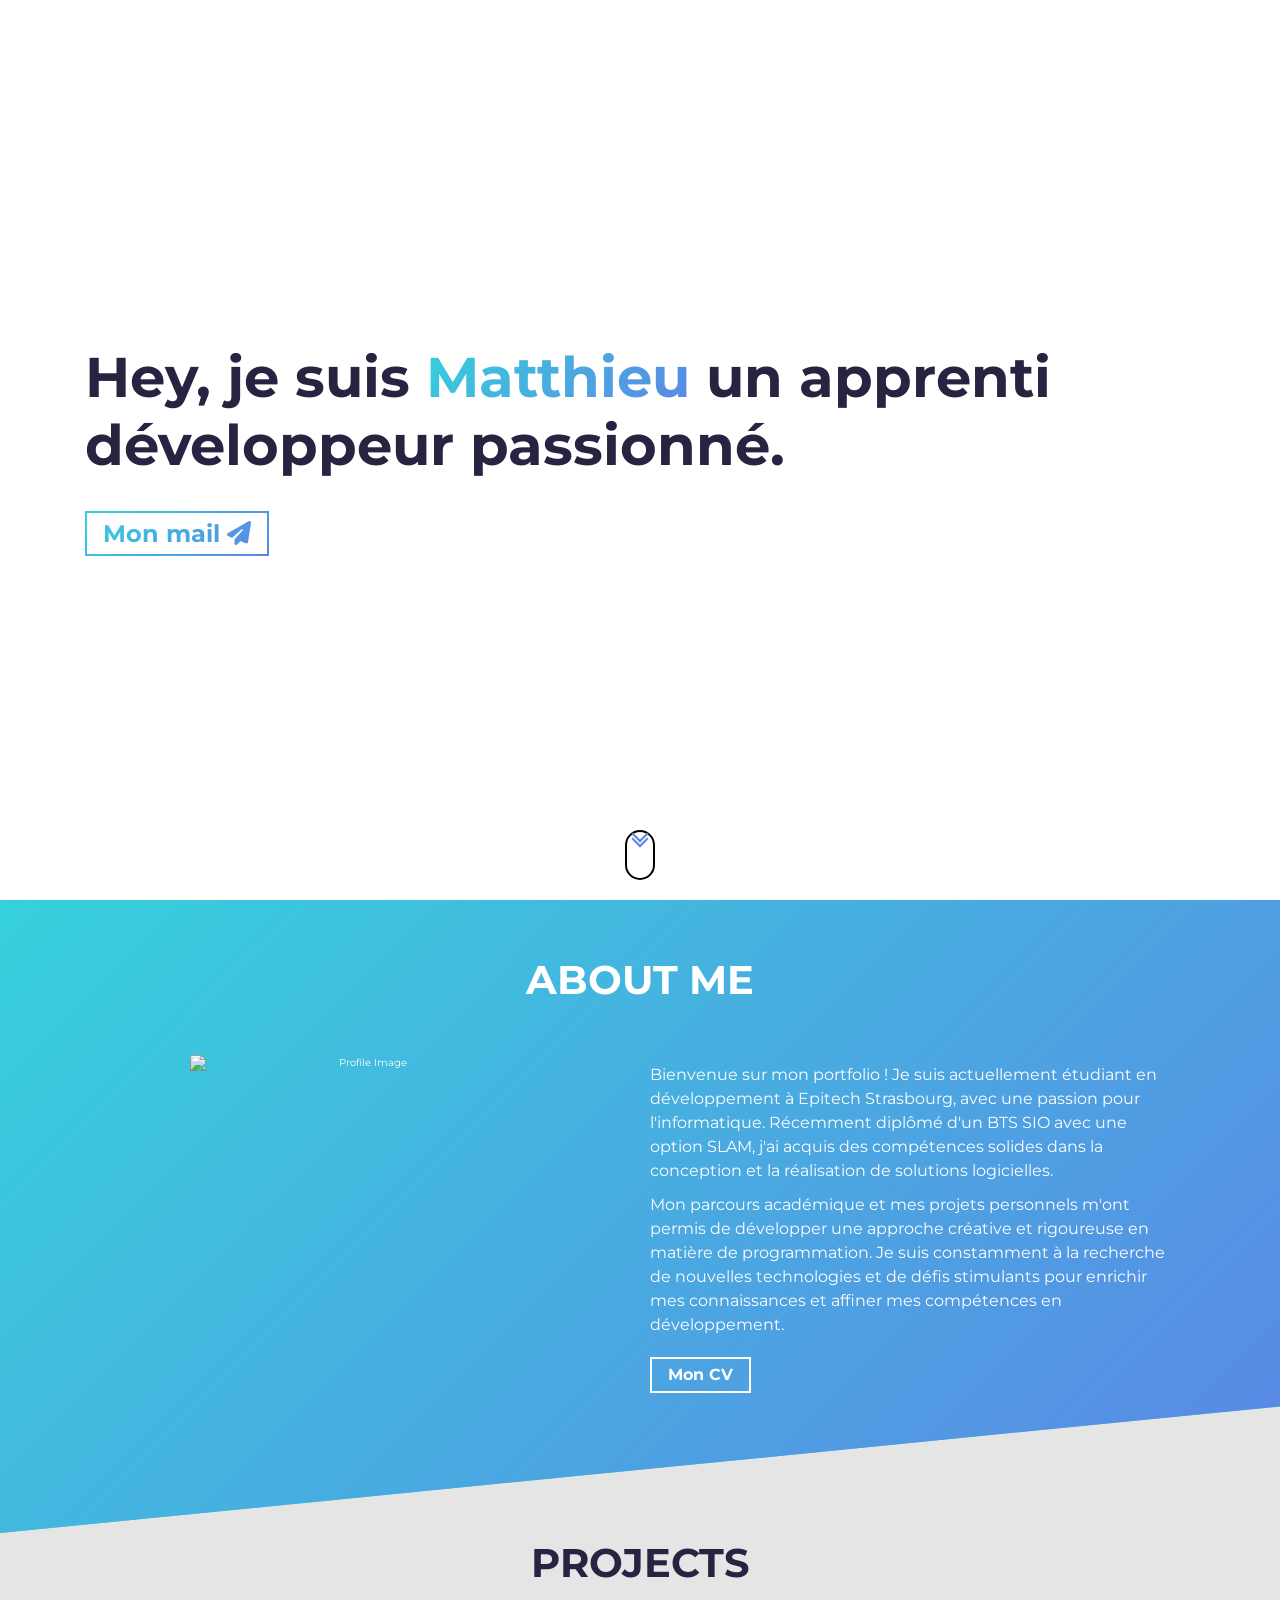
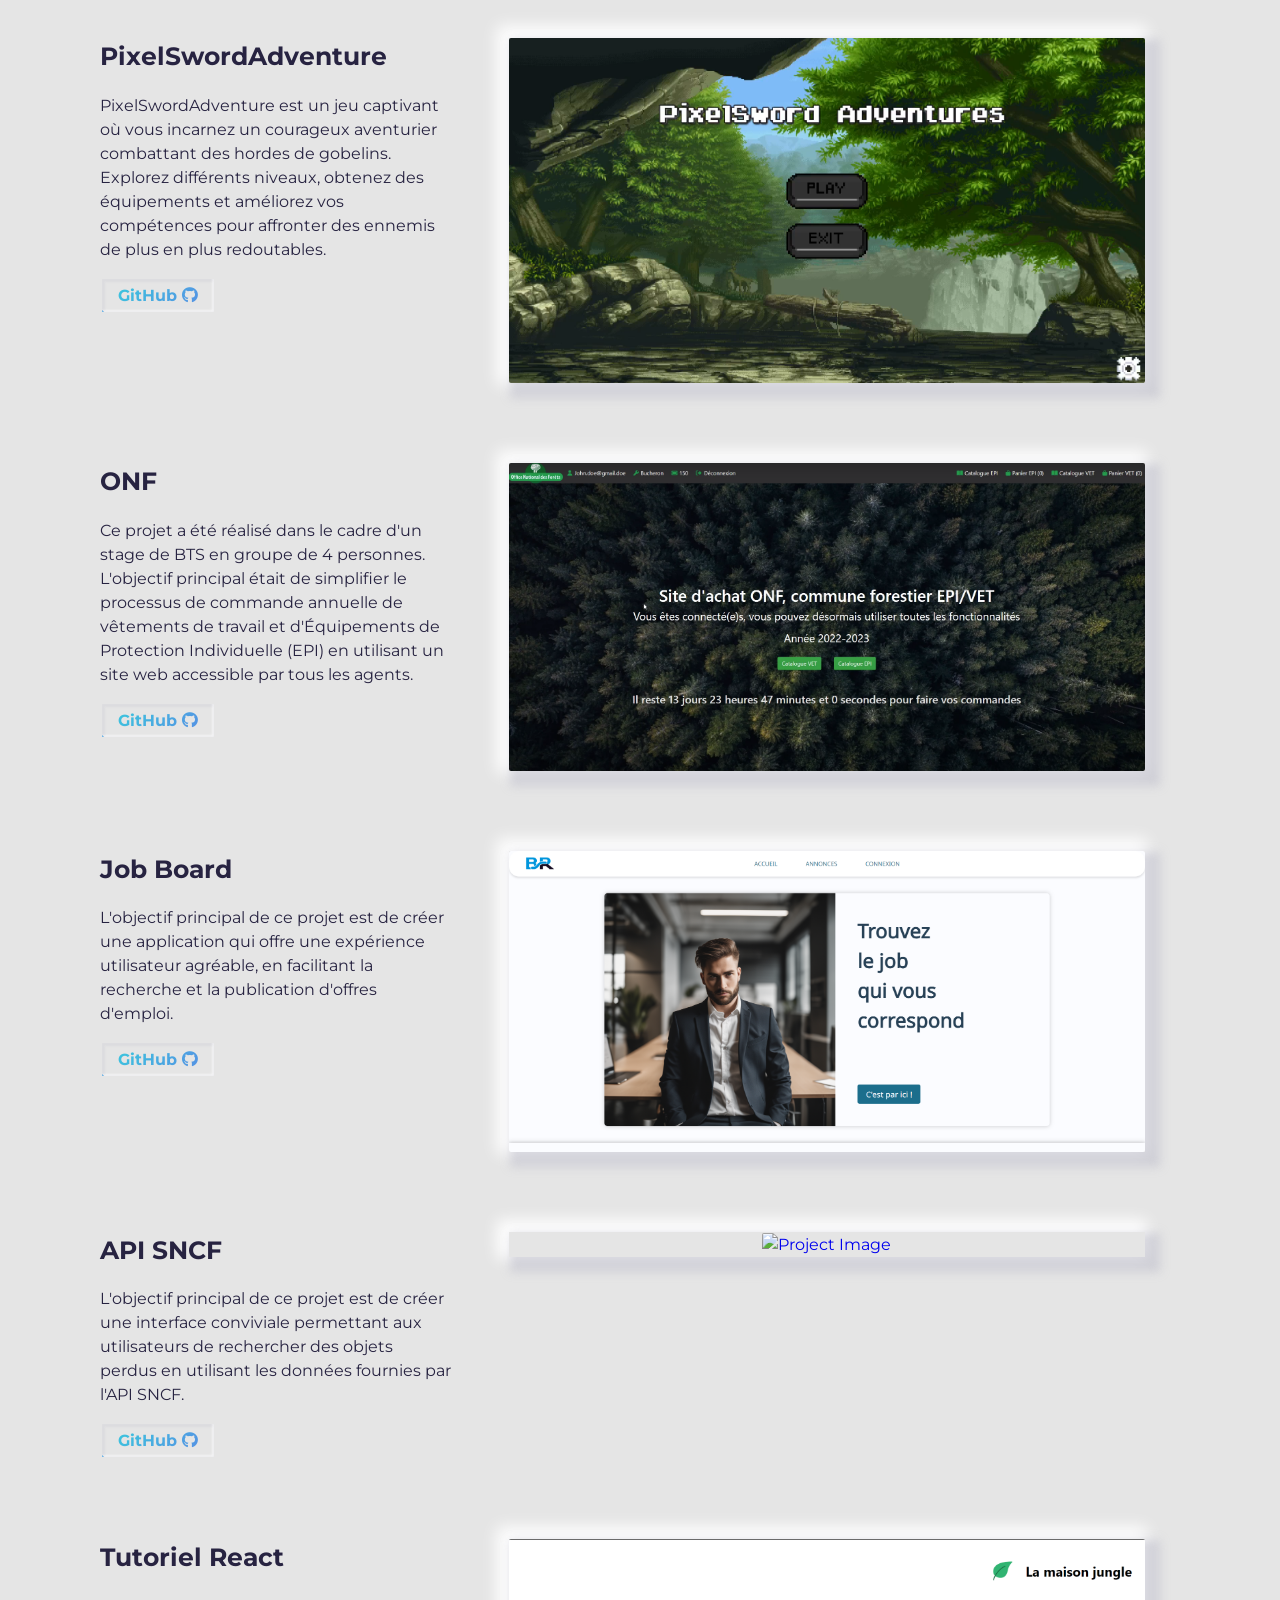
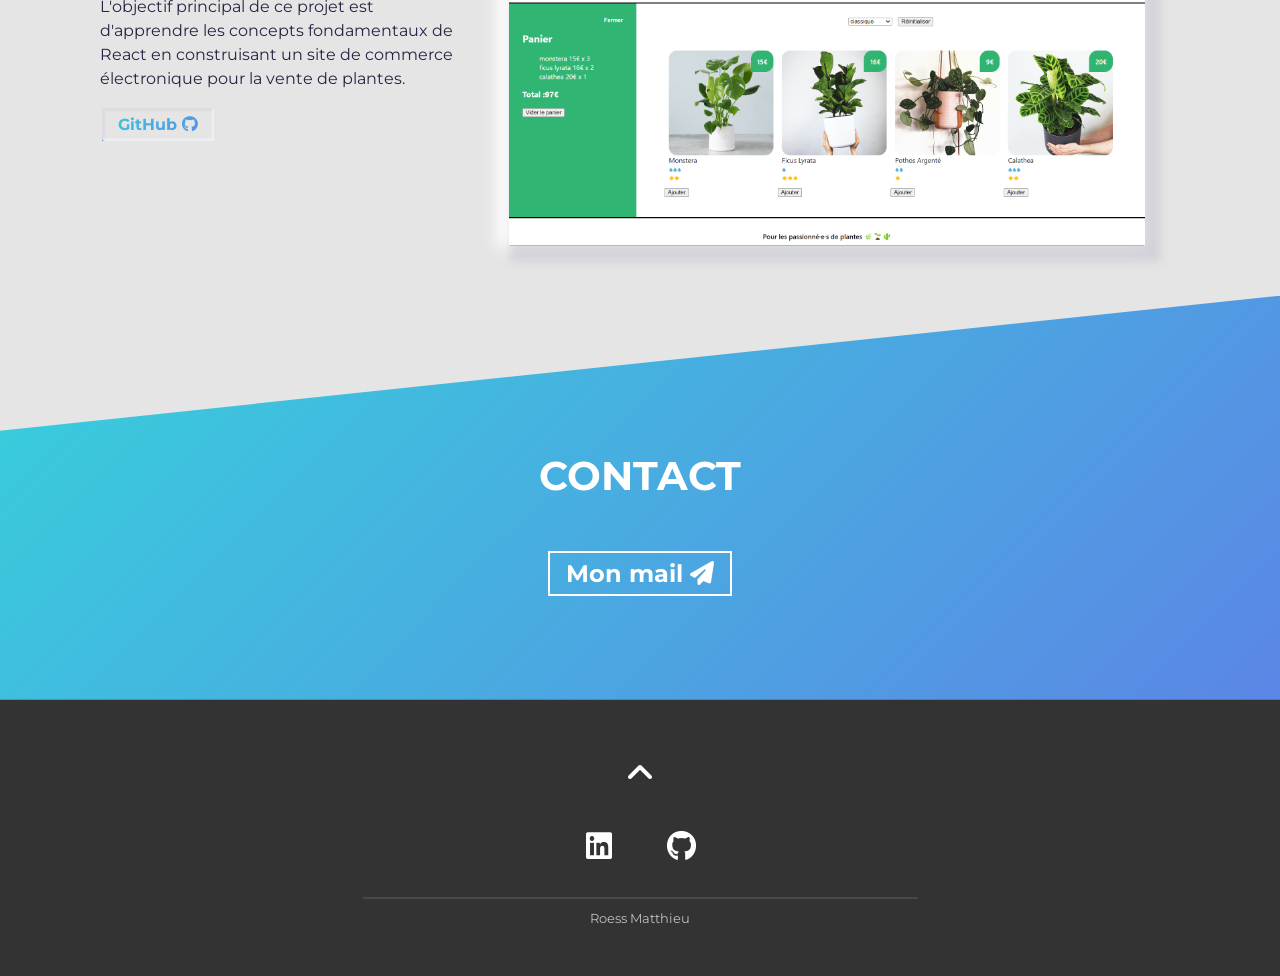
==== index.html @ 2f8b3439 "fix seo settings" ====
<!-- HELLO
-
DevFolio is a minimal, clean, lightweight and fully responsive template for Devlopers!
Created by Anil Seervi.
-
GitHub repo: https://github.com/AnilSeervi/DevFolio
README: https://github.com/AnilSeervi/DevFolio/blob/master/README.md
-
Have fun creating your portfolio on this template!!! -->

<!DOCTYPE html>
<html lang="en">
  <head>
    <meta charset="UTF-8" />
    <meta http-equiv="X-UA-Compatible" content="IE=edge" />
    <meta name="viewport" content="width=device-width, initial-scale=1.0" />
    <link rel="preconnect" href="https://fonts.gstatic.com" />
    <link rel="preconnect" href="https://cdnjs.cloudflare.com" />

    <!-- Title: add your Portfolio websites's title here -->
    <title>Matthieu Roess</title>

    <!-- Add some coding keywords below, Ex: (javascript, yourusername, etc) -->
    <meta name="keywords" content="Matthieu, Roess, javascript,php,java" />

    <!-- Improve your SEO by adding a small descrption of you -->
    <meta name="description" content="Matthieu Roess | Developer" />

    <!-- Add a your png Logo to the assets folder and change the href attr accordingly  -->
    <link rel="icon" type="image/png" href="./assets/devfolio-logo.png" />

    <!-- Add your primary-theme color for the value of content -->
    <meta name="theme-color" content="#36d1dc" />

    <!-- Open Graph / Facebook -->
    <meta property="og:type" content="website" />
    <!-- Fill content with the URL of this portfolio you'll host -->
    <meta property="og:url" content="https://matthieuroess.github.io/Portfolio/" />
    <!-- Fill content with the title of your portfolio(Recommended to use what you put in <title> tag) -->
    <meta property="og:title" content="Matthieu Roess" />
    <!-- Give a short description that'll show up when you/someone shares your portfolio on different platform -->
    <meta property="og:description" content="Développeur Web" />
    <!-- Add a thumbnail image in assets folder and fill the content attr with URL to that thumbnail 
      so that a thumbnail image of your portfolio is shown while shared on other platform -->
    <meta
      property="og:image"
      content="https://devfolio.js.org/assets/devfolio.png"
    />

    <!-- Twitter -->
    <meta property="twitter:card" content="summary_large_image" />
    <!-- Again fill content attr with the URL of this portfolio you'll host -->
    <meta property="twitter:url" content="https://devfolio.js.org" />
    <!-- Recommended to use the same text used within <title> element -->
    <meta property="twitter:title" content="[Your name here] | Developer" />
    <!-- short description that shows up while your portfolio is shared -->
    <meta
      property="twitter:description"
      content="Made using DevFolio Template"
    />
    <!-- Fill content with the URL to the thumbnail image that you'll put in the assets folder -->
    <meta
      property="twitter:image"
      content="https://anilseervi.vercel.app/assets/devfolio.png"
    />

    <!-- link tags -->
    <link rel="preload" as="style" href="./css/main.css" />
    <link rel="stylesheet" href="./css/main.css" />

    <!-- FontAwesome Icons link -->
    <link
      rel="stylesheet"
      href="https://cdnjs.cloudflare.com/ajax/libs/font-awesome/6.3.0/css/all.min.css"
      integrity="sha512-SzlrxWUlpfuzQ+pcUCosxcglQRNAq/DZjVsC0lE40xsADsfeQoEypE+enwcOiGjk/bSuGGKHEyjSoQ1zVisanQ=="
      crossorigin="anonymous"
      referrerpolicy="no-referrer"
    />
    <script defer src="./javascript/scrollreveal.min.js"></script>
    <script
      defer
      type="text/javascript"
      src="./javascript/scrollveal.js"
    ></script>

    <!-- Remove Google Analytics once you have your portfolio website set-up -->
    <!-- Global site tag (gtag.js) - Google Analytics -->
    <script
      async
      src="https://www.googletagmanager.com/gtag/js?id=UA-122228201-4"
    ></script>
    <script>
      window.dataLayer = window.dataLayer || []
      function gtag() {
        dataLayer.push(arguments)
      }
      gtag("js", new Date())

      gtag("config", "UA-122228201-4")
    </script>
    <!-- End of Google Analytics -->
  </head>
  <body>
    <!-- Hero Section -->
    <div id="hero">
      <section class="container">
        <h1 class="hero-title">
          Hey, je suis <span class="text-color-main name">Matthieu</span> un apprenti
          <br />
           développeur passionné.
        </h1>
        <p class="hero-cta">
          <a class="cta-btn cta-btn--hero" href="mailto:matthieuroess1@gmail.com">Mon mail <i class="fa-solid fa-paper-plane"></i></a>
        </p>
      </section>
      <a href="#about" class="scroll-down-link" aria-label="scroll-down">
        <div class="scroll-down"></div
      ></a>
    </div>
    <!-- /END Hero Section -->

    <!-- About Section -->
    <section id="about">
      <div class="container">
        <h2 class="section-title">About Me</h2>
        <div class="row about-wrapper">
          <div class="about-wrapper__image">
            <img
              class="img-fluid"
              src="./assets/avatar.png"
              alt="Profile Image"
              width="450"
              height="350"
            />
          </div>
          <div class="about-wrapper__info">
            <p class="about-wrapper__info-text">
              Bienvenue sur mon portfolio ! Je suis actuellement étudiant en développement à Epitech Strasbourg, 
              avec une passion pour l'informatique. 
              Récemment diplômé d'un BTS SIO avec une option SLAM, 
              j'ai acquis des compétences solides dans la conception et la réalisation de solutions logicielles.
            </p>
            <p class="about-wrapper__info-text">
              Mon parcours académique et mes projets personnels m'ont permis de développer une approche créative et rigoureuse en matière de programmation. 
              Je suis constamment à la recherche de nouvelles technologies et de défis stimulants pour enrichir mes connaissances et affiner mes compétences en développement.
            </p>
            <span class="about-wrapper__cta">
              <a href="./assets/CvPP.pdf" class="cta-btn cta-btn--resume" target="_blank">Mon CV</a>
            </span>
          </div>
        </div>
      </div>
    </section>
    <!-- /END About Section -->

    <!--Projects Section-->
    <section id="projects">
      <div class="container">
        <div class="project-wrapper">
          <h2 class="section-title dark-blue-text">Projects</h2>

          <!-- Each .row is a project -->
          <article class="row">
            <div class="project-wrapper__text">
              <h3 class="project-wrapper__text-title">PixelSwordAdventure</h3>
              <p class="project-wrapper__text-info">
                PixelSwordAdventure est un jeu captivant où vous incarnez un courageux aventurier combattant des hordes de gobelins. Explorez différents niveaux, obtenez des équipements et améliorez vos compétences pour affronter des ennemis de plus en plus redoutables.
              </p>
              <div class="project-wrapper__text-btns">
                <a
                  href="https://github.com/MatthieuRoess/PixelSwordAdventure"
                  target="_blank"
                  rel="noopener noreferrer"
                  class="cta-btn cta-btn--hero cta-btn--projects"
                  >GitHub <i class="fa-brands fa-github"></i></a
                >
              </div>
            </div>

            <div class="project-wrapper__image">
              <a href="https://github.com/MatthieuRoess/PixelSwordAdventure" target="_blank" rel="noopener noreferrer">
                <div class="thumbnail rounded">
                  <img
                    src="./assets/pixelSwordAdventure.png"
                    class="img-fluid"
                    alt="Project Image"
                    width="1366"
                    height="767"
                  />
                </div>
              </a>
            </div>
          </article>
          <!-- /END Project -->

          <!-- Each .row is a project -->
          <article class="row">
            <div class="project-wrapper__text">
              <h3 class="project-wrapper__text-title">ONF</h3>
              <p class="project-wrapper__text-info">
                Ce projet a été réalisé dans le cadre d'un stage de BTS en groupe de 4 personnes. L'objectif principal était de simplifier le processus de commande annuelle de vêtements de travail et d'Équipements de Protection Individuelle (EPI) en utilisant un site web accessible par tous les agents.
              </p>
              <div class="project-wrapper__text-btns">
                <a
                  href="https://github.com/MatthieuRoess/ONF"
                  target="_blank"
                  rel="noopener noreferrer"
                  class="cta-btn cta-btn--hero cta-btn--projects"
                  >GitHub <i class="fa-brands fa-github"></i></a
                >
              </div>
            </div>

            <div class="project-wrapper__image">
              <a href="https://github.com/MatthieuRoess/ONF" target="_blank" rel="noopener noreferrer">
                <div class="thumbnail rounded">
                  <img
                    src="./assets/onf.png"
                    class="img-fluid"
                    alt="Project Image"
                    width="1366"
                    height="767"
                  />
                </div>
              </a>
            </div>
          </article>
          <!-- /END Project -->

          <!-- Each .row is a project -->
          <article class="row">
            <div class="project-wrapper__text">
              <h3 class="project-wrapper__text-title">Job Board</h3>
              <p class="project-wrapper__text-info">
                L'objectif principal de ce projet est de créer une application qui offre une expérience utilisateur agréable, en facilitant la recherche et la publication d'offres d'emploi.
              </p>
              <div class="project-wrapper__text-btns">
                <a
                  href="https://github.com/MatthieuRoess/JobBoard"
                  target="_blank"
                  rel="noopener noreferrer"
                  class="cta-btn cta-btn--hero cta-btn--projects"
                  >GitHub <i class="fa-brands fa-github"></i></a
                >
              </div>
            </div>

            <div class="project-wrapper__image">
              <a href="https://github.com/MatthieuRoess/JobBoard" target="_blank" rel="noopener noreferrer">
                <div class="thumbnail rounded">
                  <img
                    src="./assets/jobBoard.png"
                    class="img-fluid"
                    alt="Project Image"
                    width="1366"
                    height="767"
                  />
                </div>
              </a>
            </div>
          </article>

          <!-- Each .row is a project -->
          <article class="row">
            <div class="project-wrapper__text">
              <h3 class="project-wrapper__text-title">API SNCF</h3>
              <p class="project-wrapper__text-info">
                L'objectif principal de ce projet est de créer une interface conviviale permettant aux utilisateurs de rechercher des objets perdus en utilisant les données fournies par l'API SNCF.
              </p>
              <div class="project-wrapper__text-btns">
                <a
                  href="https://github.com/MatthieuRoess/SNCF"
                  target="_blank"
                  rel="noopener noreferrer"
                  class="cta-btn cta-btn--hero cta-btn--projects"
                  >GitHub <i class="fa-brands fa-github"></i></a
                >
              </div>
            </div>

            <div class="project-wrapper__image">
              <a href="https://github.com/MatthieuRoess/SNCF" target="_blank" rel="noopener noreferrer">
                <div class="thumbnail rounded">
                  <img
                    src="./assets/sncf.png"
                    class="img-fluid"
                    alt="Project Image"
                    width="1366"
                    height="767"
                  />
                </div>
              </a>
            </div>
          </article>
          <!-- Each .row is a project -->
          <article class="row">
            <div class="project-wrapper__text">
              <h3 class="project-wrapper__text-title">Tutoriel React</h3>
              <p class="project-wrapper__text-info">
                L'objectif principal de ce projet est d'apprendre les concepts fondamentaux de React en construisant un site de commerce électronique pour la vente de plantes.
              </p>
              <div class="project-wrapper__text-btns">
                <a
                  href="https://github.com/MatthieuRoess/TutorielReact"
                  target="_blank"
                  rel="noopener noreferrer"
                  class="cta-btn cta-btn--hero cta-btn--projects"
                  >GitHub <i class="fa-brands fa-github"></i></a
                >
              </div>
            </div>

            <div class="project-wrapper__image">
              <a href="https://github.com/MatthieuRoess/TutorielReact" target="_blank" rel="noopener noreferrer">
                <div class="thumbnail rounded">
                  <img
                    src="./assets/tutorielReact.png"
                    class="img-fluid"
                    alt="Project Image"
                    width="1366"
                    height="767"
                  />
                </div>
              </a>
            </div>
          </article>
          <!-- /END Project -->
        </div>
      </div>
    </section>
    <!-- End Projects Section -->

    <!-- Contact Section -->
    <section id="contact">
      <div class="container">
        <h2 class="section-title">Contact</h2>
        <div class="contact-wrapper">
          <a href="mailto:matthieuroess1@gmail.com" class="cta-btn cta-btn--resume">Mon mail <i class="fa-solid fa-paper-plane"></i></a>
        </div>
      </div>
    </section>
    <!-- END Contact Section -->

    <!-- Footer Section -->
    <footer class="footer">
      <div class="container">
        <a href="#hero" class="back-to-top" aria-label="go back to top">
          <i class="fa fa-angle-up fa-2x" aria-hidden="true"></i>
        </a>
        <div class="social-links">
          <a
            href="https://www.linkedin.com/in/matthieu-roess-1b6992272/"
            target="_blank"
            rel="noopener noreferrer"
            aria-label="linkedin"
          >
            <i class="fa-brands fa-linkedin"></i>
          </a>
          <a
            href="https://github.com/MatthieuRoess"
            target="_blank"
            rel="noopener noreferrer"
            aria-label="github"
          >
            <i class="fa-brands fa-github"></i>
          </a>
        </div>
        <hr />
        <p class="footer__text">
          <a
            href="https://github.com/MatthieuRoess"
            target="_blank"
            rel="noopener noreferrer"
            >Roess Matthieu</a
          >
        </p>
      </div>
    </footer>
    <!-- END Footer Section -->

    <script src="./javascript/vanilla-tilt.min.js"></script>
    <script type="text/javascript" src="./javascript/valtilt.js"></script>
  </body>
</html>
---- css/main.css ----
@import"https://fonts.googleapis.com/css2?family=Montserrat:wght@400;700&display=swap";*{margin:0;padding:0;box-sizing:border-box;font-family:"Montserrat",sans-serif}html{font-size:62.5%;scroll-behavior:smooth}body{text-align:center;line-height:1.5}h1{font-weight:700}p,a{font-size:1.6rem}a{text-decoration:none}a:hover{transition:all .3s ease-in-out}.section-title{margin-bottom:4.5rem;font-size:4rem;text-transform:uppercase}@media(max-width: 37.5em){.section-title{font-size:2.8rem}}.dark-blue-color{color:#272341}.text-color-main{margin-left:1rem;color:#5b86e5;-webkit-text-fill-color:#5b86e5}@supports((-webkit-background-clip: text) or (background-clip: text)) or (-webkit-background-clip: text){.text-color-main{background-image:linear-gradient(135deg, #36d1dc 0%, #5b86e5 100%);-webkit-background-clip:text;background-clip:text;-webkit-text-fill-color:rgba(0,0,0,0);color:rgba(0,0,0,0)}}@media(max-width: 37.5em){.text-color-main{margin:0;background-image:none;-webkit-text-fill-color:#5b86e5;box-shadow:none}}.cta-btn{display:inline-block;position:relative;padding:.8rem 1.6rem;font-weight:bold;line-height:1;z-index:1;overflow:hidden;border-radius:3px;transition:all cubic-bezier(0.19, 1, 0.22, 1) .6s}.cta-btn:hover{box-shadow:1.5px 1.5px 3px rgba(174,174,192,.4),-1px -1px 3px #fff}@media(max-width: 37.5em){.cta-btn:hover{box-shadow:none}}.cta-btn::after{content:"";display:block;position:absolute;background-image:linear-gradient(135deg, #36d1dc 0%, #5b86e5 100%);width:0px;height:100%;left:0;top:0;z-index:-1;transition:all cubic-bezier(0.19, 1, 0.22, 1) .6s}@media(max-width: 37.5em){.cta-btn::after{width:0;height:0;background-image:none}}.cta-btn--hero{color:#5b86e5;-webkit-text-fill-color:#5b86e5;border:2px solid rgba(0,0,0,0);-o-border-image:linear-gradient(135deg, #36d1dc 0%, #5b86e5 100%);border-image:linear-gradient(135deg, #36d1dc 0%, #5b86e5 100%);border-image-slice:1}@supports((-webkit-background-clip: text) or (background-clip: text)) or (-webkit-background-clip: text){.cta-btn--hero{background-image:linear-gradient(135deg, #36d1dc 0%, #5b86e5 100%);-webkit-background-clip:text;background-clip:text;-webkit-text-fill-color:rgba(0,0,0,0);color:rgba(0,0,0,0)}}@media screen and (-ms-high-contrast: active),screen and (-ms-high-contrast: none){.cta-btn--hero{color:#5b86e5}.cta-btn--hero:hover{color:#fff}}@media(max-width: 37.5em){.cta-btn--hero{background-image:none;border:2px solid #5b86e5;box-shadow:none;-webkit-text-fill-color:#5b86e5}}.cta-btn--hero::after{height:410%;width:150%;transform:translate(-98%, -25%) rotate(45deg)}.cta-btn--hero:hover{-webkit-text-fill-color:#fff;text-decoration:none}@media(max-width: 37.5em){.cta-btn--hero:hover{-webkit-text-fill-color:#5b86e5}}.cta-btn--hero:hover::after{transform:translate(-9%, -25%) rotate(45deg)}.cta-btn--resume{border-radius:0;color:#fff;border:2px solid #fff}.cta-btn--resume::after{background:#fff}.cta-btn--resume:hover{color:#5b86e5;text-decoration:none;box-shadow:none}@media(max-width: 37.5em){.cta-btn--resume:hover{color:#fff}}.cta-btn--resume:hover::after{width:100%}.cta-btn--projects{box-shadow:inset 1px 1px 2px 2px rgba(174,174,192,.15),inset -2px -2px 2px rgba(255,255,255,.7);border:2px solid rgba(0,0,0,0)}@media(max-width: 37.5em){.cta-btn--projects{border:none;box-shadow:1.5px 1.5px 3px rgba(174,174,192,.4),-1px -1px 3px #fff}}.cta-btn--projects::after{height:250%;width:130%}.cta-btn--projects::after{transform:translate(-100%, -30%) rotate(45deg)}.cta-btn--projects:hover{box-shadow:1.5px 1.5px 3px rgba(174,174,192,.4),-1px -1px 3px #fff}.cta-btn--projects:hover::after{transform:translate(-12%, -31%) rotate(45deg)}.footer{background-color:#333;padding:4.8rem 0}.footer__text{font-size:1.3rem;color:#b3b3b3}.footer__text a{font-size:1.3rem;color:#bfbfbf;transition:all .2s ease-in-out;display:inline-block}.footer__text a:hover,.footer__text a:active{color:#36d1dc}.footer hr{margin:1rem auto;border:0;width:50%;border-top:2px solid rgba(255,255,255,.1)}.social-links{display:flex;justify-content:center}.social-links a{font-size:3rem;display:flex;flex-direction:column;justify-content:center;color:#fff;width:5rem;height:5rem;margin:1.6rem 1.6rem;transition:all ease .2s}.social-links a i{transition:all ease-in-out .2s}.social-links a:hover{transform:scale(1.1) translateY(-2px)}.social-links a:hover .fa-twitter{color:#00acee}.social-links a:hover .fa-instagram{color:#c13584}.social-links a:hover .fa-linkedin{color:#4875b4}.social-links a:hover .fa-codepen{color:#212121}.back-to-top i{color:#fff;margin:1rem 0 1.6rem;transition:all 200ms ease}.back-to-top i:hover{transform:translateY(-2px)}section{padding:5rem 0rem}@media(max-width: 37.5em){section{border:none;padding-left:1rem;padding-right:1rem}}section .row{display:grid;gap:2rem;grid-template-columns:1fr 2fr;grid-template-rows:1fr;padding:0 1.5rem}@media(max-width: 56.25em){section .row{grid-template-columns:1fr;grid-template-rows:auto}}@media(max-width: 37.5em){section .row{padding:0}}section .row p+p{margin-top:1rem}section .row span{margin-top:2rem}.container{width:100%;padding:0 1.5rem;margin:0 auto;max-width:1140px}@media(max-width: 75em){.container{max-width:960px;width:100%}}@media(max-width: 56.25em){.container{max-width:720px;width:100%;justify-content:center}}@media(max-width: 48em){.container{max-width:720px;width:100%}}@media(max-width: 37.5em){.container{max-width:540px;width:100%}}#about{background-color:#36d1dc;background-image:linear-gradient(135deg, #36d1dc 0%, #5b86e5 100%);color:#fff;height:100%;-webkit-clip-path:polygon(0 0, 100% 0, 100% 80%, 0 100%);clip-path:polygon(0 0, 100% 0, 100% 80%, 0 100%);padding-bottom:10%}@media(max-width: 75em){#about{height:100%;-webkit-clip-path:none;clip-path:none}}#about .about-wrapper{grid-template-columns:1fr 1fr}@media(max-width: 37.5em){#about .about-wrapper{padding-bottom:5rem;grid-template-columns:1fr}}#about .about-wrapper__image{display:flex;height:100%;align-items:center;justify-content:center}#about .about-wrapper__image img{max-width:350px;width:100%}@media(max-width: 75em){#about .about-wrapper__image{height:100%}}@media(max-width: 48em){#about .about-wrapper__image{padding-bottom:4rem}}#about .about-wrapper__info{display:flex;height:100%;justify-content:center;flex-direction:column;text-align:left}@media(max-width: 48em){#about .about-wrapper__info{align-items:center;text-align:center}}#contact{background-image:linear-gradient(135deg, #36d1dc 0%, #5b86e5 100%);-webkit-clip-path:polygon(0 15vh, 100% 0, 100% 100%, 0 100%);clip-path:polygon(0 15vh, 100% 0, 100% 100%, 0 100%);padding:15rem 0 10rem 0;margin-top:-15rem;margin-bottom:-1px;color:#fff}@media(max-width: 75em){#contact{padding:10rem 0;margin-top:0;-webkit-clip-path:none;clip-path:none}}#contact .contact-wrapper{margin-top:3.2rem;padding:0 2rem;backface-visibility:hidden}#contact .contact-wrapper__text{margin-bottom:2.5rem}#contact .contact-wrapper__text,#contact .contact-wrapper a{font-size:2.4rem}@media(max-width: 37.5em){#contact .contact-wrapper__text,#contact .contact-wrapper a{font-size:2rem}}#hero{min-height:100vh;height:100vh;display:flex;align-items:center;background:#fff;font-weight:400;color:#272341;padding:0rem 5.6rem;top:0;left:0;bottom:0;right:0;z-index:-1;line-height:1.2;animation:hidden 1000ms linear forwards}@media(max-width: 56.25em){#hero{justify-content:center}}@media(max-width: 37.5em){#hero{padding:0rem 1.6rem}}#hero .hero-title{font-size:5.6rem;font-weight:700;margin-bottom:3.2rem;text-align:left}#hero .hero-title span{margin:0;display:inline-block}@media(max-width: 75em){#hero .hero-title{font-size:4rem}}@media(max-width: 56.25em){#hero .hero-title{font-size:3.6rem;text-align:center}}@media(max-width: 37.5em){#hero .hero-title{font-size:3.5rem;line-height:1.5}}@media(max-width: 20em){#hero .hero-title{font-size:2.8rem}}#hero .hero-cta{display:flex}@media(max-width: 56.25em){#hero .hero-cta{justify-content:center}}#hero .hero-cta a{font-size:2.4rem}@media(max-width: 37.5em){#hero .hero-cta a{font-size:2rem}}.scroll-down-link{position:absolute;left:50%;bottom:20px;transform:translateX(-50%)}.scroll-down{height:50px;width:30px;border:2px solid #000;border-radius:50px;cursor:pointer}.scroll-down::before,.scroll-down::after{height:10px;width:10px;content:"";position:absolute;top:20%;left:50%;border:2px solid #5b86e5;transform:translate(-50%, -100%) rotate(45deg);border-top:none;border-left:none;animation:scroll-down 1s ease-in-out infinite}.scroll-down::after{top:30%;animation-delay:.3s}@keyframes hidden{0%{opacity:0}50%{opacity:0}100%{opacity:1}}@keyframes scroll-down{0%{opacity:0}30%{opacity:1}60%{opacity:1}100%{opacity:0;top:90%}}#projects{background-color:#e5e5e5;color:#272341;margin-top:-15rem;padding-top:15rem}@media(max-width: 75em){#projects{margin-top:0;padding-top:5rem}}@media(max-width: 37.5em){#projects{padding-bottom:1px}}#projects .project-wrapper{margin-bottom:15rem}@media(max-width: 37.5em){#projects .project-wrapper{margin-bottom:0rem}}#projects .project-wrapper .row{margin:0;margin-bottom:8rem}@media(max-width: 37.5em){#projects .project-wrapper .row{margin-bottom:4rem}}#projects .project-wrapper__text{width:100%;text-align:left}@media(max-width: 75em){#projects .project-wrapper__text{margin-bottom:4.8rem}}@media(max-width: 37.5em){#projects .project-wrapper__text{margin-bottom:2.5rem}}#projects .project-wrapper__text-title{font-weight:bold;margin-bottom:1.8rem;font-size:2.5rem}@media(max-width: 37.5em){#projects .project-wrapper__text-title{font-size:2rem}}#projects .project-wrapper__text-info{margin-bottom:1.5rem}#projects .project-wrapper__text-btns{width:100%;display:flex;align-items:center;flex-wrap:wrap}#projects .project-wrapper__image{width:90%;margin:0 auto}@media(max-width: 75em){#projects .project-wrapper__image{width:100%;margin:0}}#projects .project-wrapper__image .thumbnail{border:none;box-shadow:8px 8px 9px 7px rgba(174,174,192,.4),-5px -5px 15px 7px #fff}#projects .project-wrapper__image .thumbnail .img-fluid{width:100%;height:auto;vertical-align:middle;border-radius:2px}@media(max-width: 37.5em){#projects .project-wrapper__image .thumbnail{box-shadow:none;border:1px solid #d2d2d2;margin-bottom:3.2rem;transform:none}}
---- css/main.css ----
@import"https://fonts.googleapis.com/css2?family=Montserrat:wght@400;700&display=swap";*{margin:0;padding:0;box-sizing:border-box;font-family:"Montserrat",sans-serif}html{font-size:62.5%;scroll-behavior:smooth}body{text-align:center;line-height:1.5}h1{font-weight:700}p,a{font-size:1.6rem}a{text-decoration:none}a:hover{transition:all .3s ease-in-out}.section-title{margin-bottom:4.5rem;font-size:4rem;text-transform:uppercase}@media(max-width: 37.5em){.section-title{font-size:2.8rem}}.dark-blue-color{color:#272341}.text-color-main{margin-left:1rem;color:#5b86e5;-webkit-text-fill-color:#5b86e5}@supports((-webkit-background-clip: text) or (background-clip: text)) or (-webkit-background-clip: text){.text-color-main{background-image:linear-gradient(135deg, #36d1dc 0%, #5b86e5 100%);-webkit-background-clip:text;background-clip:text;-webkit-text-fill-color:rgba(0,0,0,0);color:rgba(0,0,0,0)}}@media(max-width: 37.5em){.text-color-main{margin:0;background-image:none;-webkit-text-fill-color:#5b86e5;box-shadow:none}}.cta-btn{display:inline-block;position:relative;padding:.8rem 1.6rem;font-weight:bold;line-height:1;z-index:1;overflow:hidden;border-radius:3px;transition:all cubic-bezier(0.19, 1, 0.22, 1) .6s}.cta-btn:hover{box-shadow:1.5px 1.5px 3px rgba(174,174,192,.4),-1px -1px 3px #fff}@media(max-width: 37.5em){.cta-btn:hover{box-shadow:none}}.cta-btn::after{content:"";display:block;position:absolute;background-image:linear-gradient(135deg, #36d1dc 0%, #5b86e5 100%);width:0px;height:100%;left:0;top:0;z-index:-1;transition:all cubic-bezier(0.19, 1, 0.22, 1) .6s}@media(max-width: 37.5em){.cta-btn::after{width:0;height:0;background-image:none}}.cta-btn--hero{color:#5b86e5;-webkit-text-fill-color:#5b86e5;border:2px solid rgba(0,0,0,0);-o-border-image:linear-gradient(135deg, #36d1dc 0%, #5b86e5 100%);border-image:linear-gradient(135deg, #36d1dc 0%, #5b86e5 100%);border-image-slice:1}@supports((-webkit-background-clip: text) or (background-clip: text)) or (-webkit-background-clip: text){.cta-btn--hero{background-image:linear-gradient(135deg, #36d1dc 0%, #5b86e5 100%);-webkit-background-clip:text;background-clip:text;-webkit-text-fill-color:rgba(0,0,0,0);color:rgba(0,0,0,0)}}@media screen and (-ms-high-contrast: active),screen and (-ms-high-contrast: none){.cta-btn--hero{color:#5b86e5}.cta-btn--hero:hover{color:#fff}}@media(max-width: 37.5em){.cta-btn--hero{background-image:none;border:2px solid #5b86e5;box-shadow:none;-webkit-text-fill-color:#5b86e5}}.cta-btn--hero::after{height:410%;width:150%;transform:translate(-98%, -25%) rotate(45deg)}.cta-btn--hero:hover{-webkit-text-fill-color:#fff;text-decoration:none}@media(max-width: 37.5em){.cta-btn--hero:hover{-webkit-text-fill-color:#5b86e5}}.cta-btn--hero:hover::after{transform:translate(-9%, -25%) rotate(45deg)}.cta-btn--resume{border-radius:0;color:#fff;border:2px solid #fff}.cta-btn--resume::after{background:#fff}.cta-btn--resume:hover{color:#5b86e5;text-decoration:none;box-shadow:none}@media(max-width: 37.5em){.cta-btn--resume:hover{color:#fff}}.cta-btn--resume:hover::after{width:100%}.cta-btn--projects{box-shadow:inset 1px 1px 2px 2px rgba(174,174,192,.15),inset -2px -2px 2px rgba(255,255,255,.7);border:2px solid rgba(0,0,0,0)}@media(max-width: 37.5em){.cta-btn--projects{border:none;box-shadow:1.5px 1.5px 3px rgba(174,174,192,.4),-1px -1px 3px #fff}}.cta-btn--projects::after{height:250%;width:130%}.cta-btn--projects::after{transform:translate(-100%, -30%) rotate(45deg)}.cta-btn--projects:hover{box-shadow:1.5px 1.5px 3px rgba(174,174,192,.4),-1px -1px 3px #fff}.cta-btn--projects:hover::after{transform:translate(-12%, -31%) rotate(45deg)}.footer{background-color:#333;padding:4.8rem 0}.footer__text{font-size:1.3rem;color:#b3b3b3}.footer__text a{font-size:1.3rem;color:#bfbfbf;transition:all .2s ease-in-out;display:inline-block}.footer__text a:hover,.footer__text a:active{color:#36d1dc}.footer hr{margin:1rem auto;border:0;width:50%;border-top:2px solid rgba(255,255,255,.1)}.social-links{display:flex;justify-content:center}.social-links a{font-size:3rem;display:flex;flex-direction:column;justify-content:center;color:#fff;width:5rem;height:5rem;margin:1.6rem 1.6rem;transition:all ease .2s}.social-links a i{transition:all ease-in-out .2s}.social-links a:hover{transform:scale(1.1) translateY(-2px)}.social-links a:hover .fa-twitter{color:#00acee}.social-links a:hover .fa-instagram{color:#c13584}.social-links a:hover .fa-linkedin{color:#4875b4}.social-links a:hover .fa-codepen{color:#212121}.back-to-top i{color:#fff;margin:1rem 0 1.6rem;transition:all 200ms ease}.back-to-top i:hover{transform:translateY(-2px)}section{padding:5rem 0rem}@media(max-width: 37.5em){section{border:none;padding-left:1rem;padding-right:1rem}}section .row{display:grid;gap:2rem;grid-template-columns:1fr 2fr;grid-template-rows:1fr;padding:0 1.5rem}@media(max-width: 56.25em){section .row{grid-template-columns:1fr;grid-template-rows:auto}}@media(max-width: 37.5em){section .row{padding:0}}section .row p+p{margin-top:1rem}section .row span{margin-top:2rem}.container{width:100%;padding:0 1.5rem;margin:0 auto;max-width:1140px}@media(max-width: 75em){.container{max-width:960px;width:100%}}@media(max-width: 56.25em){.container{max-width:720px;width:100%;justify-content:center}}@media(max-width: 48em){.container{max-width:720px;width:100%}}@media(max-width: 37.5em){.container{max-width:540px;width:100%}}#about{background-color:#36d1dc;background-image:linear-gradient(135deg, #36d1dc 0%, #5b86e5 100%);color:#fff;height:100%;-webkit-clip-path:polygon(0 0, 100% 0, 100% 80%, 0 100%);clip-path:polygon(0 0, 100% 0, 100% 80%, 0 100%);padding-bottom:10%}@media(max-width: 75em){#about{height:100%;-webkit-clip-path:none;clip-path:none}}#about .about-wrapper{grid-template-columns:1fr 1fr}@media(max-width: 37.5em){#about .about-wrapper{padding-bottom:5rem;grid-template-columns:1fr}}#about .about-wrapper__image{display:flex;height:100%;align-items:center;justify-content:center}#about .about-wrapper__image img{max-width:350px;width:100%}@media(max-width: 75em){#about .about-wrapper__image{height:100%}}@media(max-width: 48em){#about .about-wrapper__image{padding-bottom:4rem}}#about .about-wrapper__info{display:flex;height:100%;justify-content:center;flex-direction:column;text-align:left}@media(max-width: 48em){#about .about-wrapper__info{align-items:center;text-align:center}}#contact{background-image:linear-gradient(135deg, #36d1dc 0%, #5b86e5 100%);-webkit-clip-path:polygon(0 15vh, 100% 0, 100% 100%, 0 100%);clip-path:polygon(0 15vh, 100% 0, 100% 100%, 0 100%);padding:15rem 0 10rem 0;margin-top:-15rem;margin-bottom:-1px;color:#fff}@media(max-width: 75em){#contact{padding:10rem 0;margin-top:0;-webkit-clip-path:none;clip-path:none}}#contact .contact-wrapper{margin-top:3.2rem;padding:0 2rem;backface-visibility:hidden}#contact .contact-wrapper__text{margin-bottom:2.5rem}#contact .contact-wrapper__text,#contact .contact-wrapper a{font-size:2.4rem}@media(max-width: 37.5em){#contact .contact-wrapper__text,#contact .contact-wrapper a{font-size:2rem}}#hero{min-height:100vh;height:100vh;display:flex;align-items:center;background:#fff;font-weight:400;color:#272341;padding:0rem 5.6rem;top:0;left:0;bottom:0;right:0;z-index:-1;line-height:1.2;animation:hidden 1000ms linear forwards}@media(max-width: 56.25em){#hero{justify-content:center}}@media(max-width: 37.5em){#hero{padding:0rem 1.6rem}}#hero .hero-title{font-size:5.6rem;font-weight:700;margin-bottom:3.2rem;text-align:left}#hero .hero-title span{margin:0;display:inline-block}@media(max-width: 75em){#hero .hero-title{font-size:4rem}}@media(max-width: 56.25em){#hero .hero-title{font-size:3.6rem;text-align:center}}@media(max-width: 37.5em){#hero .hero-title{font-size:3.5rem;line-height:1.5}}@media(max-width: 20em){#hero .hero-title{font-size:2.8rem}}#hero .hero-cta{display:flex}@media(max-width: 56.25em){#hero .hero-cta{justify-content:center}}#hero .hero-cta a{font-size:2.4rem}@media(max-width: 37.5em){#hero .hero-cta a{font-size:2rem}}.scroll-down-link{position:absolute;left:50%;bottom:20px;transform:translateX(-50%)}.scroll-down{height:50px;width:30px;border:2px solid #000;border-radius:50px;cursor:pointer}.scroll-down::before,.scroll-down::after{height:10px;width:10px;content:"";position:absolute;top:20%;left:50%;border:2px solid #5b86e5;transform:translate(-50%, -100%) rotate(45deg);border-top:none;border-left:none;animation:scroll-down 1s ease-in-out infinite}.scroll-down::after{top:30%;animation-delay:.3s}@keyframes hidden{0%{opacity:0}50%{opacity:0}100%{opacity:1}}@keyframes scroll-down{0%{opacity:0}30%{opacity:1}60%{opacity:1}100%{opacity:0;top:90%}}#projects{background-color:#e5e5e5;color:#272341;margin-top:-15rem;padding-top:15rem}@media(max-width: 75em){#projects{margin-top:0;padding-top:5rem}}@media(max-width: 37.5em){#projects{padding-bottom:1px}}#projects .project-wrapper{margin-bottom:15rem}@media(max-width: 37.5em){#projects .project-wrapper{margin-bottom:0rem}}#projects .project-wrapper .row{margin:0;margin-bottom:8rem}@media(max-width: 37.5em){#projects .project-wrapper .row{margin-bottom:4rem}}#projects .project-wrapper__text{width:100%;text-align:left}@media(max-width: 75em){#projects .project-wrapper__text{margin-bottom:4.8rem}}@media(max-width: 37.5em){#projects .project-wrapper__text{margin-bottom:2.5rem}}#projects .project-wrapper__text-title{font-weight:bold;margin-bottom:1.8rem;font-size:2.5rem}@media(max-width: 37.5em){#projects .project-wrapper__text-title{font-size:2rem}}#projects .project-wrapper__text-info{margin-bottom:1.5rem}#projects .project-wrapper__text-btns{width:100%;display:flex;align-items:center;flex-wrap:wrap}#projects .project-wrapper__image{width:90%;margin:0 auto}@media(max-width: 75em){#projects .project-wrapper__image{width:100%;margin:0}}#projects .project-wrapper__image .thumbnail{border:none;box-shadow:8px 8px 9px 7px rgba(174,174,192,.4),-5px -5px 15px 7px #fff}#projects .project-wrapper__image .thumbnail .img-fluid{width:100%;height:auto;vertical-align:middle;border-radius:2px}@media(max-width: 37.5em){#projects .project-wrapper__image .thumbnail{box-shadow:none;border:1px solid #d2d2d2;margin-bottom:3.2rem;transform:none}}
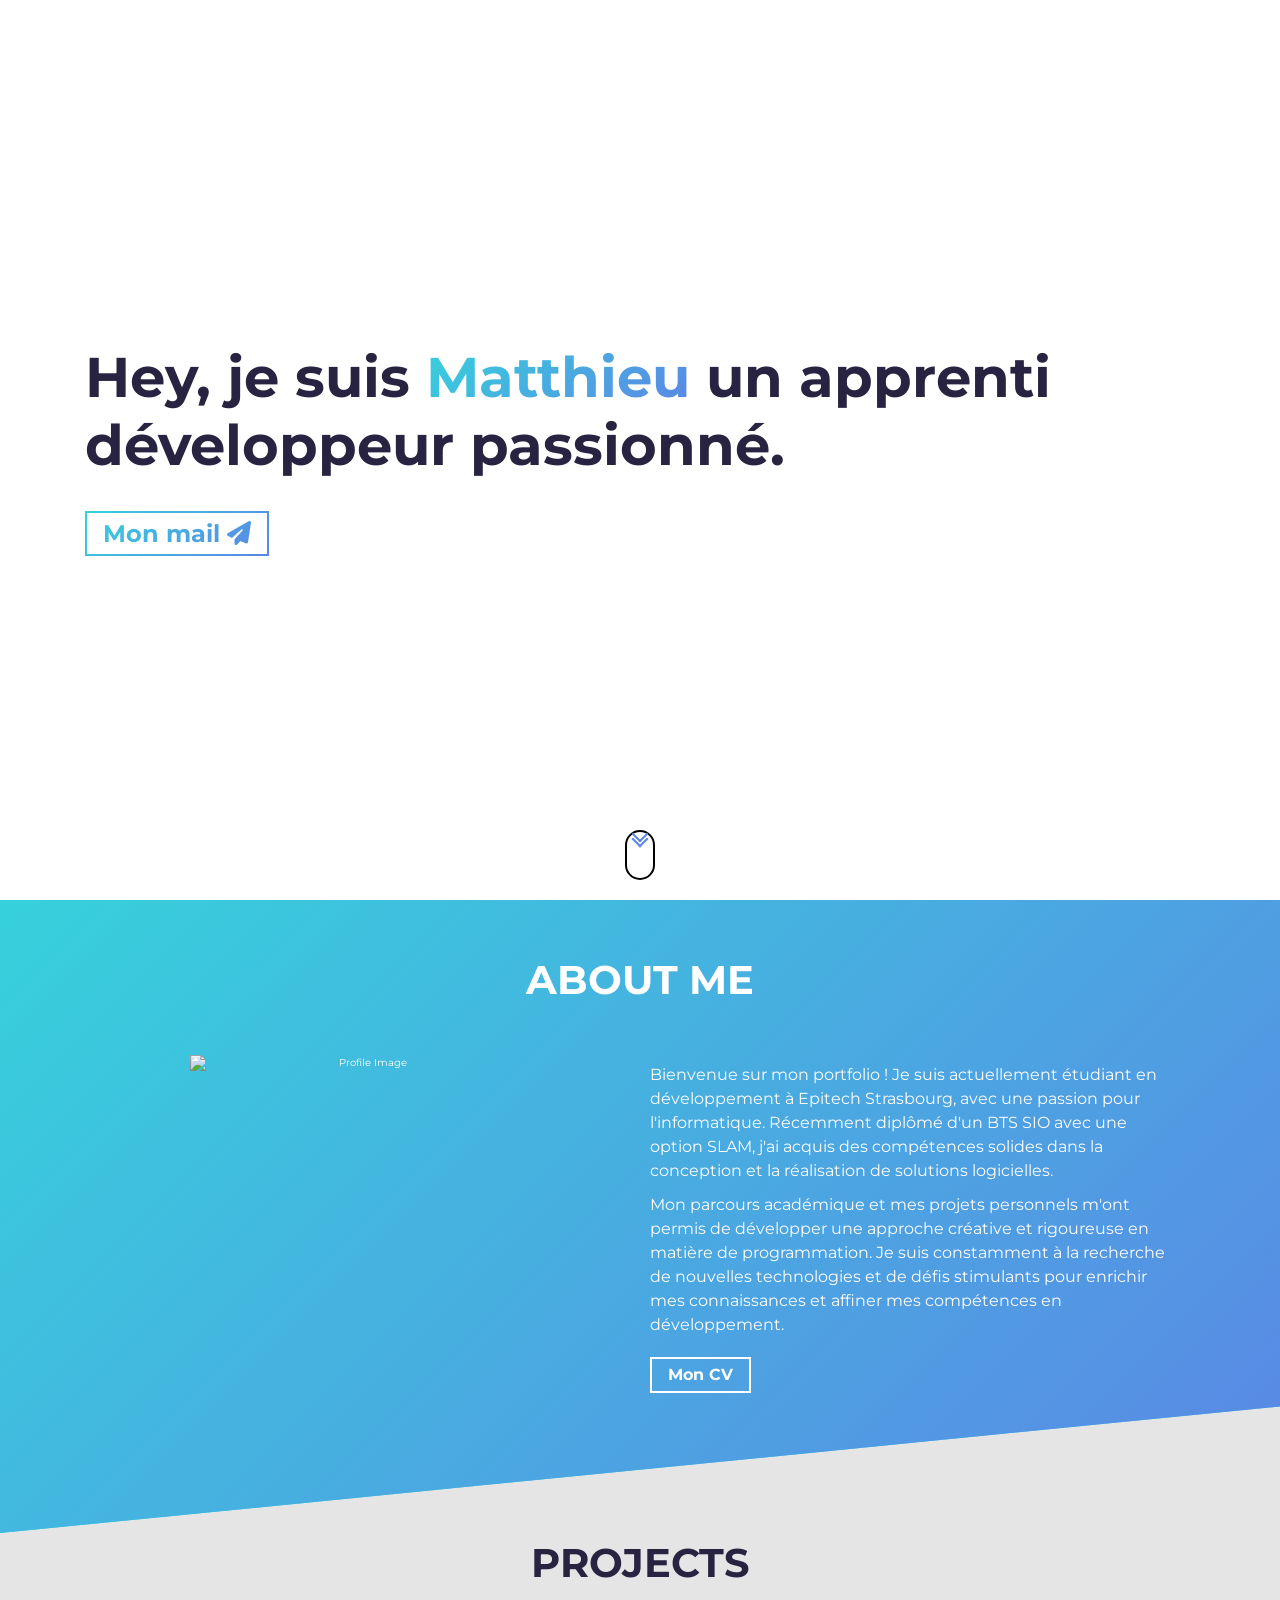
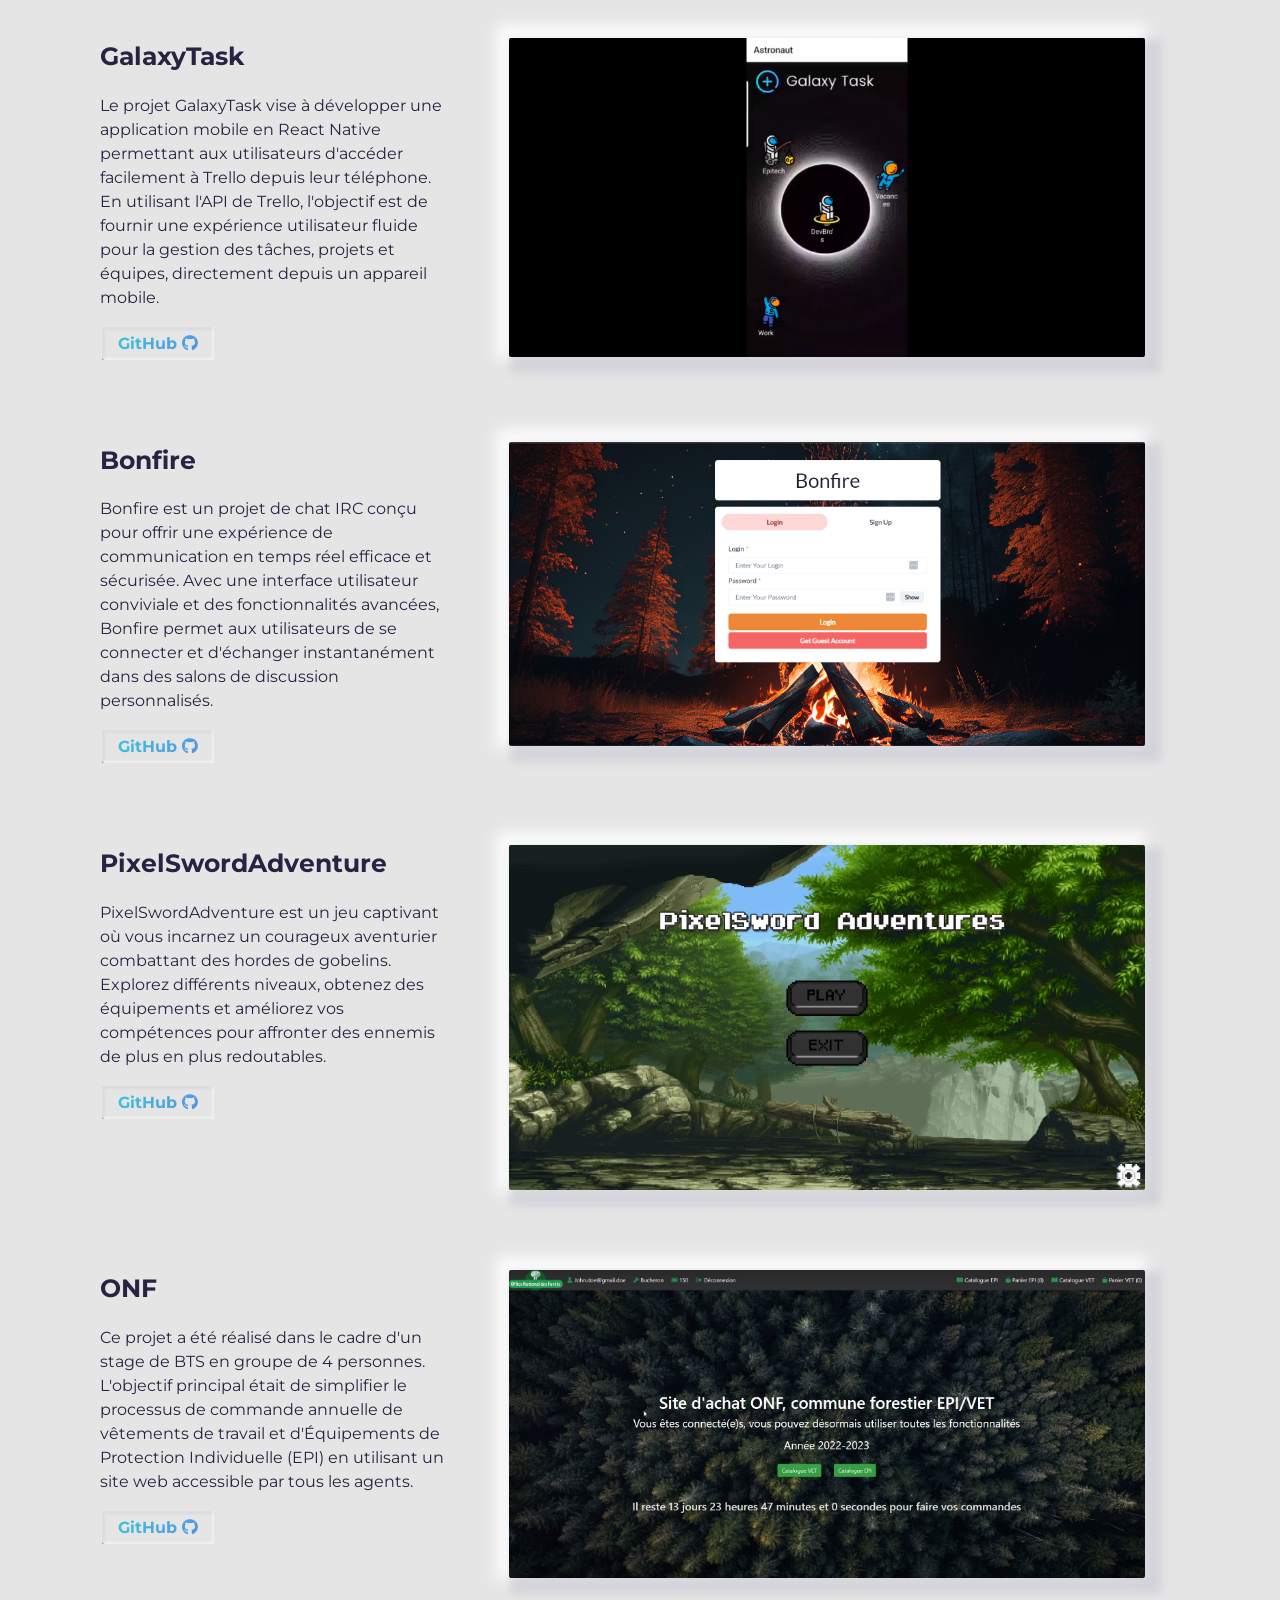
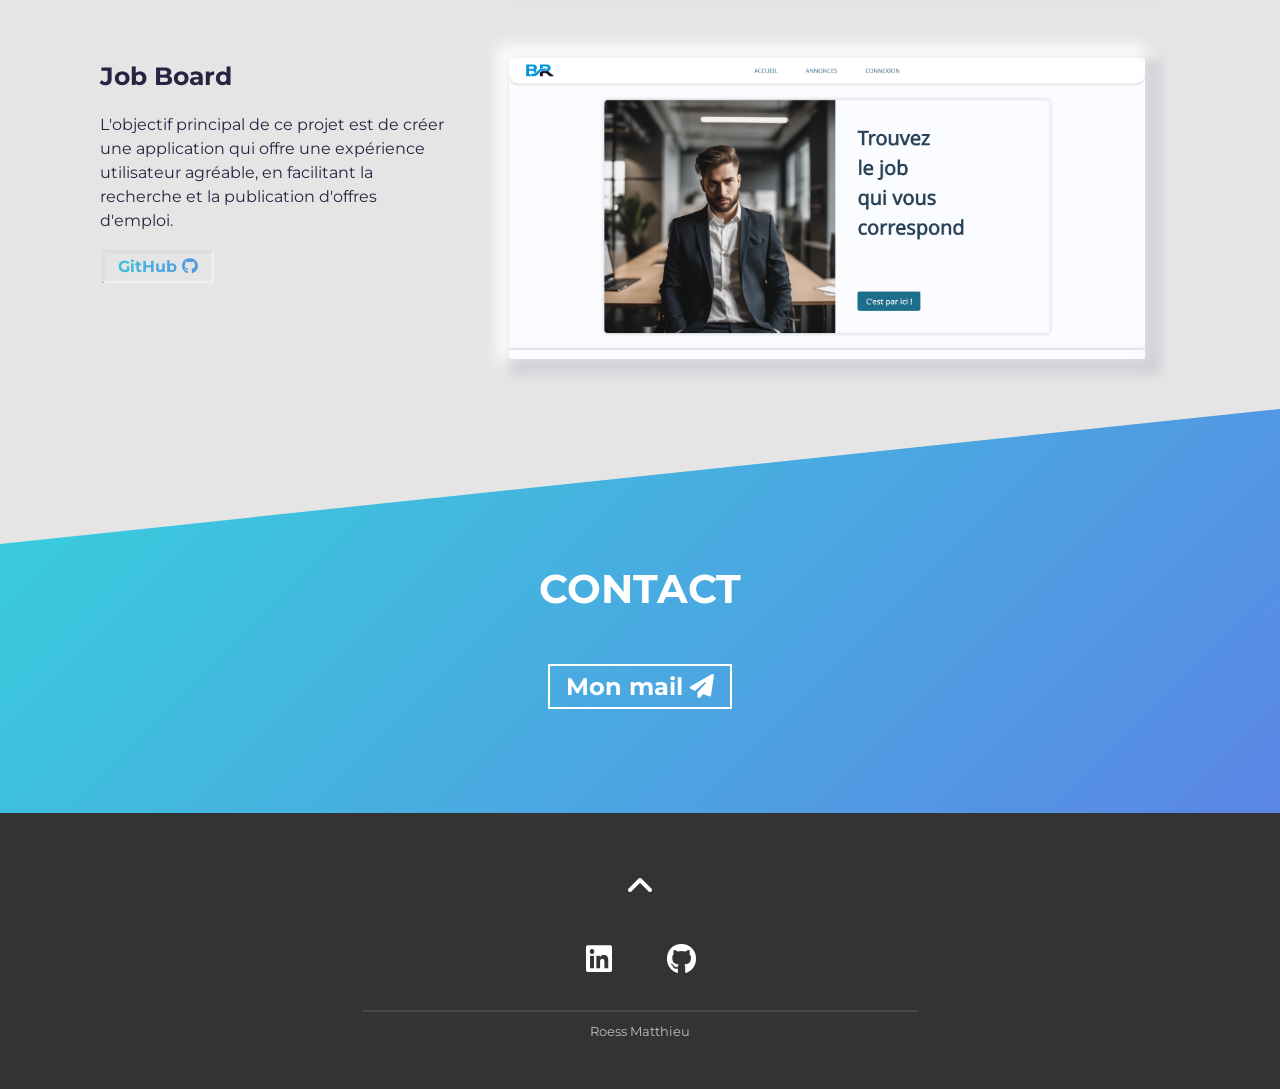
==== commit 4fd5d081: "change some project and add new cv" ====
--- a/index.html
+++ b/index.html
@@ -35,7 +35,10 @@
     <!-- Open Graph / Facebook -->
     <meta property="og:type" content="website" />
     <!-- Fill content with the URL of this portfolio you'll host -->
-    <meta property="og:url" content="https://matthieuroess.github.io/Portfolio/" />
+    <meta
+      property="og:url"
+      content="https://matthieuroess.github.io/Portfolio/"
+    />
     <!-- Fill content with the title of your portfolio(Recommended to use what you put in <title> tag) -->
     <meta property="og:title" content="Matthieu Roess" />
     <!-- Give a short description that'll show up when you/someone shares your portfolio on different platform -->
@@ -44,7 +47,7 @@
       so that a thumbnail image of your portfolio is shown while shared on other platform -->
     <meta
       property="og:image"
-      content="https://devfolio.js.org/assets/devfolio.png"
+      content="https://matthieuroess.github.io/Portfolio/assets/imageShare.png"
     />
 
     <!-- Twitter -->
@@ -52,12 +55,9 @@
     <!-- Again fill content attr with the URL of this portfolio you'll host -->
     <meta property="twitter:url" content="https://devfolio.js.org" />
     <!-- Recommended to use the same text used within <title> element -->
-    <meta property="twitter:title" content="[Your name here] | Developer" />
+    <meta property="twitter:title" content="Matthieu Roess | Developer" />
     <!-- short description that shows up while your portfolio is shared -->
-    <meta
-      property="twitter:description"
-      content="Made using DevFolio Template"
-    />
+    <meta property="twitter:description" content="Développeur web" />
     <!-- Fill content with the URL to the thumbnail image that you'll put in the assets folder -->
     <meta
       property="twitter:image"
@@ -82,35 +82,23 @@
       type="text/javascript"
       src="./javascript/scrollveal.js"
     ></script>
-
-    <!-- Remove Google Analytics once you have your portfolio website set-up -->
-    <!-- Global site tag (gtag.js) - Google Analytics -->
-    <script
-      async
-      src="https://www.googletagmanager.com/gtag/js?id=UA-122228201-4"
-    ></script>
-    <script>
-      window.dataLayer = window.dataLayer || []
-      function gtag() {
-        dataLayer.push(arguments)
-      }
-      gtag("js", new Date())
-
-      gtag("config", "UA-122228201-4")
-    </script>
-    <!-- End of Google Analytics -->
   </head>
   <body>
     <!-- Hero Section -->
     <div id="hero">
       <section class="container">
         <h1 class="hero-title">
-          Hey, je suis <span class="text-color-main name">Matthieu</span> un apprenti
+          Hey, je suis <span class="text-color-main name">Matthieu</span> un
+          apprenti
           <br />
-           développeur passionné.
+          développeur passionné.
         </h1>
         <p class="hero-cta">
-          <a class="cta-btn cta-btn--hero" href="mailto:matthieuroess1@gmail.com">Mon mail <i class="fa-solid fa-paper-plane"></i></a>
+          <a
+            class="cta-btn cta-btn--hero"
+            href="mailto:matthieuroess1@gmail.com"
+            >Mon mail <i class="fa-solid fa-paper-plane"></i
+          ></a>
         </p>
       </section>
       <a href="#about" class="scroll-down-link" aria-label="scroll-down">
@@ -129,23 +117,32 @@
               class="img-fluid"
               src="./assets/avatar.png"
               alt="Profile Image"
-              width="450"
+              width="500"
               height="350"
             />
           </div>
           <div class="about-wrapper__info">
             <p class="about-wrapper__info-text">
-              Bienvenue sur mon portfolio ! Je suis actuellement étudiant en développement à Epitech Strasbourg, 
-              avec une passion pour l'informatique. 
-              Récemment diplômé d'un BTS SIO avec une option SLAM, 
-              j'ai acquis des compétences solides dans la conception et la réalisation de solutions logicielles.
+              Bienvenue sur mon portfolio ! Je suis actuellement étudiant en
+              développement à Epitech Strasbourg, avec une passion pour
+              l'informatique. Récemment diplômé d'un BTS SIO avec une option
+              SLAM, j'ai acquis des compétences solides dans la conception et la
+              réalisation de solutions logicielles.
             </p>
             <p class="about-wrapper__info-text">
-              Mon parcours académique et mes projets personnels m'ont permis de développer une approche créative et rigoureuse en matière de programmation. 
-              Je suis constamment à la recherche de nouvelles technologies et de défis stimulants pour enrichir mes connaissances et affiner mes compétences en développement.
+              Mon parcours académique et mes projets personnels m'ont permis de
+              développer une approche créative et rigoureuse en matière de
+              programmation. Je suis constamment à la recherche de nouvelles
+              technologies et de défis stimulants pour enrichir mes
+              connaissances et affiner mes compétences en développement.
             </p>
             <span class="about-wrapper__cta">
-              <a href="./assets/CvPP.pdf" class="cta-btn cta-btn--resume" target="_blank">Mon CV</a>
+              <a
+                href="./assets/CvPP.pdf"
+                class="cta-btn cta-btn--resume"
+                target="_blank"
+                >Mon CV</a
+              >
             </span>
           </div>
         </div>
@@ -158,13 +155,99 @@
       <div class="container">
         <div class="project-wrapper">
           <h2 class="section-title dark-blue-text">Projects</h2>
-
+          <!-- Each .row is a project -->
+          <article class="row">
+            <div class="project-wrapper__text">
+              <h3 class="project-wrapper__text-title">GalaxyTask</h3>
+              <p class="project-wrapper__text-info">
+                Le projet GalaxyTask vise à développer une application mobile en
+                React Native permettant aux utilisateurs d'accéder facilement à
+                Trello depuis leur téléphone. En utilisant l'API de Trello,
+                l'objectif est de fournir une expérience utilisateur fluide pour
+                la gestion des tâches, projets et équipes, directement depuis un
+                appareil mobile.
+              </p>
+              <div class="project-wrapper__text-btns">
+                <a
+                  href="https://github.com/MatthieuRoess/GalaxyTask"
+                  target="_blank"
+                  rel="noopener noreferrer"
+                  class="cta-btn cta-btn--hero cta-btn--projects"
+                  >GitHub <i class="fa-brands fa-github"></i
+                ></a>
+              </div>
+            </div>
+
+            <div class="project-wrapper__image">
+              <a
+                href="https://github.com/MatthieuRoess/GalaxyTask"
+                target="_blank"
+                rel="noopener noreferrer"
+              >
+                <div class="thumbnail rounded">
+                  <img
+                    src="./assets/galaxyTask.png"
+                    class="img-fluid"
+                    alt="Project Image"
+                    width="1366"
+                    height="767"
+                  />
+                </div>
+              </a>
+            </div>
+          </article>
+          <!-- Each .row is a project -->
+          <article class="row">
+            <div class="project-wrapper__text">
+              <h3 class="project-wrapper__text-title">Bonfire</h3>
+              <p class="project-wrapper__text-info">
+                Bonfire est un projet de chat IRC conçu pour offrir une
+                expérience de communication en temps réel efficace et sécurisée.
+                Avec une interface utilisateur conviviale et des fonctionnalités
+                avancées, Bonfire permet aux utilisateurs de se connecter et
+                d'échanger instantanément dans des salons de discussion
+                personnalisés.
+              </p>
+              <div class="project-wrapper__text-btns">
+                <a
+                  href="https://github.com/MatthieuRoess/Bonfire"
+                  target="_blank"
+                  rel="noopener noreferrer"
+                  class="cta-btn cta-btn--hero cta-btn--projects"
+                  >GitHub <i class="fa-brands fa-github"></i
+                ></a>
+              </div>
+            </div>
+
+            <div class="project-wrapper__image">
+              <a
+                href="https://github.com/MatthieuRoess/Bonfire"
+                target="_blank"
+                rel="noopener noreferrer"
+              >
+                <div class="thumbnail rounded">
+                  <img
+                    src="./assets/bonfire.png"
+                    class="img-fluid"
+                    alt="Project Image"
+                    width="1366"
+                    height="767"
+                  />
+                </div>
+              </a>
+            </div>
+          </article>
+          <!-- /END Project -->
           <!-- Each .row is a project -->
           <article class="row">
             <div class="project-wrapper__text">
               <h3 class="project-wrapper__text-title">PixelSwordAdventure</h3>
               <p class="project-wrapper__text-info">
-                PixelSwordAdventure est un jeu captivant où vous incarnez un courageux aventurier combattant des hordes de gobelins. Explorez différents niveaux, obtenez des équipements et améliorez vos compétences pour affronter des ennemis de plus en plus redoutables.
+                PixelSwordAdventure est un jeu captivant où vous incarnez un
+                courageux aventurier combattant des hordes de gobelins. Explorez
+                différents niveaux, obtenez des équipements et améliorez vos
+                compétences pour affronter des ennemis de plus en plus
+                redoutables.
               </p>
               <div class="project-wrapper__text-btns">
                 <a
@@ -172,13 +255,17 @@
                   target="_blank"
                   rel="noopener noreferrer"
                   class="cta-btn cta-btn--hero cta-btn--projects"
-                  >GitHub <i class="fa-brands fa-github"></i></a
-                >
+                  >GitHub <i class="fa-brands fa-github"></i
+                ></a>
               </div>
             </div>
 
             <div class="project-wrapper__image">
-              <a href="https://github.com/MatthieuRoess/PixelSwordAdventure" target="_blank" rel="noopener noreferrer">
+              <a
+                href="https://github.com/MatthieuRoess/PixelSwordAdventure"
+                target="_blank"
+                rel="noopener noreferrer"
+              >
                 <div class="thumbnail rounded">
                   <img
                     src="./assets/pixelSwordAdventure.png"
@@ -198,7 +285,11 @@
             <div class="project-wrapper__text">
               <h3 class="project-wrapper__text-title">ONF</h3>
               <p class="project-wrapper__text-info">
-                Ce projet a été réalisé dans le cadre d'un stage de BTS en groupe de 4 personnes. L'objectif principal était de simplifier le processus de commande annuelle de vêtements de travail et d'Équipements de Protection Individuelle (EPI) en utilisant un site web accessible par tous les agents.
+                Ce projet a été réalisé dans le cadre d'un stage de BTS en
+                groupe de 4 personnes. L'objectif principal était de simplifier
+                le processus de commande annuelle de vêtements de travail et
+                d'Équipements de Protection Individuelle (EPI) en utilisant un
+                site web accessible par tous les agents.
               </p>
               <div class="project-wrapper__text-btns">
                 <a
@@ -206,13 +297,17 @@
                   target="_blank"
                   rel="noopener noreferrer"
                   class="cta-btn cta-btn--hero cta-btn--projects"
-                  >GitHub <i class="fa-brands fa-github"></i></a
-                >
+                  >GitHub <i class="fa-brands fa-github"></i
+                ></a>
               </div>
             </div>
 
             <div class="project-wrapper__image">
-              <a href="https://github.com/MatthieuRoess/ONF" target="_blank" rel="noopener noreferrer">
+              <a
+                href="https://github.com/MatthieuRoess/ONF"
+                target="_blank"
+                rel="noopener noreferrer"
+              >
                 <div class="thumbnail rounded">
                   <img
                     src="./assets/onf.png"
@@ -232,7 +327,9 @@
             <div class="project-wrapper__text">
               <h3 class="project-wrapper__text-title">Job Board</h3>
               <p class="project-wrapper__text-info">
-                L'objectif principal de ce projet est de créer une application qui offre une expérience utilisateur agréable, en facilitant la recherche et la publication d'offres d'emploi.
+                L'objectif principal de ce projet est de créer une application
+                qui offre une expérience utilisateur agréable, en facilitant la
+                recherche et la publication d'offres d'emploi.
               </p>
               <div class="project-wrapper__text-btns">
                 <a
@@ -240,13 +337,17 @@
                   target="_blank"
                   rel="noopener noreferrer"
                   class="cta-btn cta-btn--hero cta-btn--projects"
-                  >GitHub <i class="fa-brands fa-github"></i></a
-                >
+                  >GitHub <i class="fa-brands fa-github"></i
+                ></a>
               </div>
             </div>
 
             <div class="project-wrapper__image">
-              <a href="https://github.com/MatthieuRoess/JobBoard" target="_blank" rel="noopener noreferrer">
+              <a
+                href="https://github.com/MatthieuRoess/JobBoard"
+                target="_blank"
+                rel="noopener noreferrer"
+              >
                 <div class="thumbnail rounded">
                   <img
                     src="./assets/jobBoard.png"
@@ -259,72 +360,6 @@
               </a>
             </div>
           </article>
-
-          <!-- Each .row is a project -->
-          <article class="row">
-            <div class="project-wrapper__text">
-              <h3 class="project-wrapper__text-title">API SNCF</h3>
-              <p class="project-wrapper__text-info">
-                L'objectif principal de ce projet est de créer une interface conviviale permettant aux utilisateurs de rechercher des objets perdus en utilisant les données fournies par l'API SNCF.
-              </p>
-              <div class="project-wrapper__text-btns">
-                <a
-                  href="https://github.com/MatthieuRoess/SNCF"
-                  target="_blank"
-                  rel="noopener noreferrer"
-                  class="cta-btn cta-btn--hero cta-btn--projects"
-                  >GitHub <i class="fa-brands fa-github"></i></a
-                >
-              </div>
-            </div>
-
-            <div class="project-wrapper__image">
-              <a href="https://github.com/MatthieuRoess/SNCF" target="_blank" rel="noopener noreferrer">
-                <div class="thumbnail rounded">
-                  <img
-                    src="./assets/sncf.png"
-                    class="img-fluid"
-                    alt="Project Image"
-                    width="1366"
-                    height="767"
-                  />
-                </div>
-              </a>
-            </div>
-          </article>
-          <!-- Each .row is a project -->
-          <article class="row">
-            <div class="project-wrapper__text">
-              <h3 class="project-wrapper__text-title">Tutoriel React</h3>
-              <p class="project-wrapper__text-info">
-                L'objectif principal de ce projet est d'apprendre les concepts fondamentaux de React en construisant un site de commerce électronique pour la vente de plantes.
-              </p>
-              <div class="project-wrapper__text-btns">
-                <a
-                  href="https://github.com/MatthieuRoess/TutorielReact"
-                  target="_blank"
-                  rel="noopener noreferrer"
-                  class="cta-btn cta-btn--hero cta-btn--projects"
-                  >GitHub <i class="fa-brands fa-github"></i></a
-                >
-              </div>
-            </div>
-
-            <div class="project-wrapper__image">
-              <a href="https://github.com/MatthieuRoess/TutorielReact" target="_blank" rel="noopener noreferrer">
-                <div class="thumbnail rounded">
-                  <img
-                    src="./assets/tutorielReact.png"
-                    class="img-fluid"
-                    alt="Project Image"
-                    width="1366"
-                    height="767"
-                  />
-                </div>
-              </a>
-            </div>
-          </article>
-          <!-- /END Project -->
         </div>
       </div>
     </section>
@@ -335,7 +370,11 @@
       <div class="container">
         <h2 class="section-title">Contact</h2>
         <div class="contact-wrapper">
-          <a href="mailto:matthieuroess1@gmail.com" class="cta-btn cta-btn--resume">Mon mail <i class="fa-solid fa-paper-plane"></i></a>
+          <a
+            href="mailto:matthieuroess1@gmail.com"
+            class="cta-btn cta-btn--resume"
+            >Mon mail <i class="fa-solid fa-paper-plane"></i
+          ></a>
         </div>
       </div>
     </section>
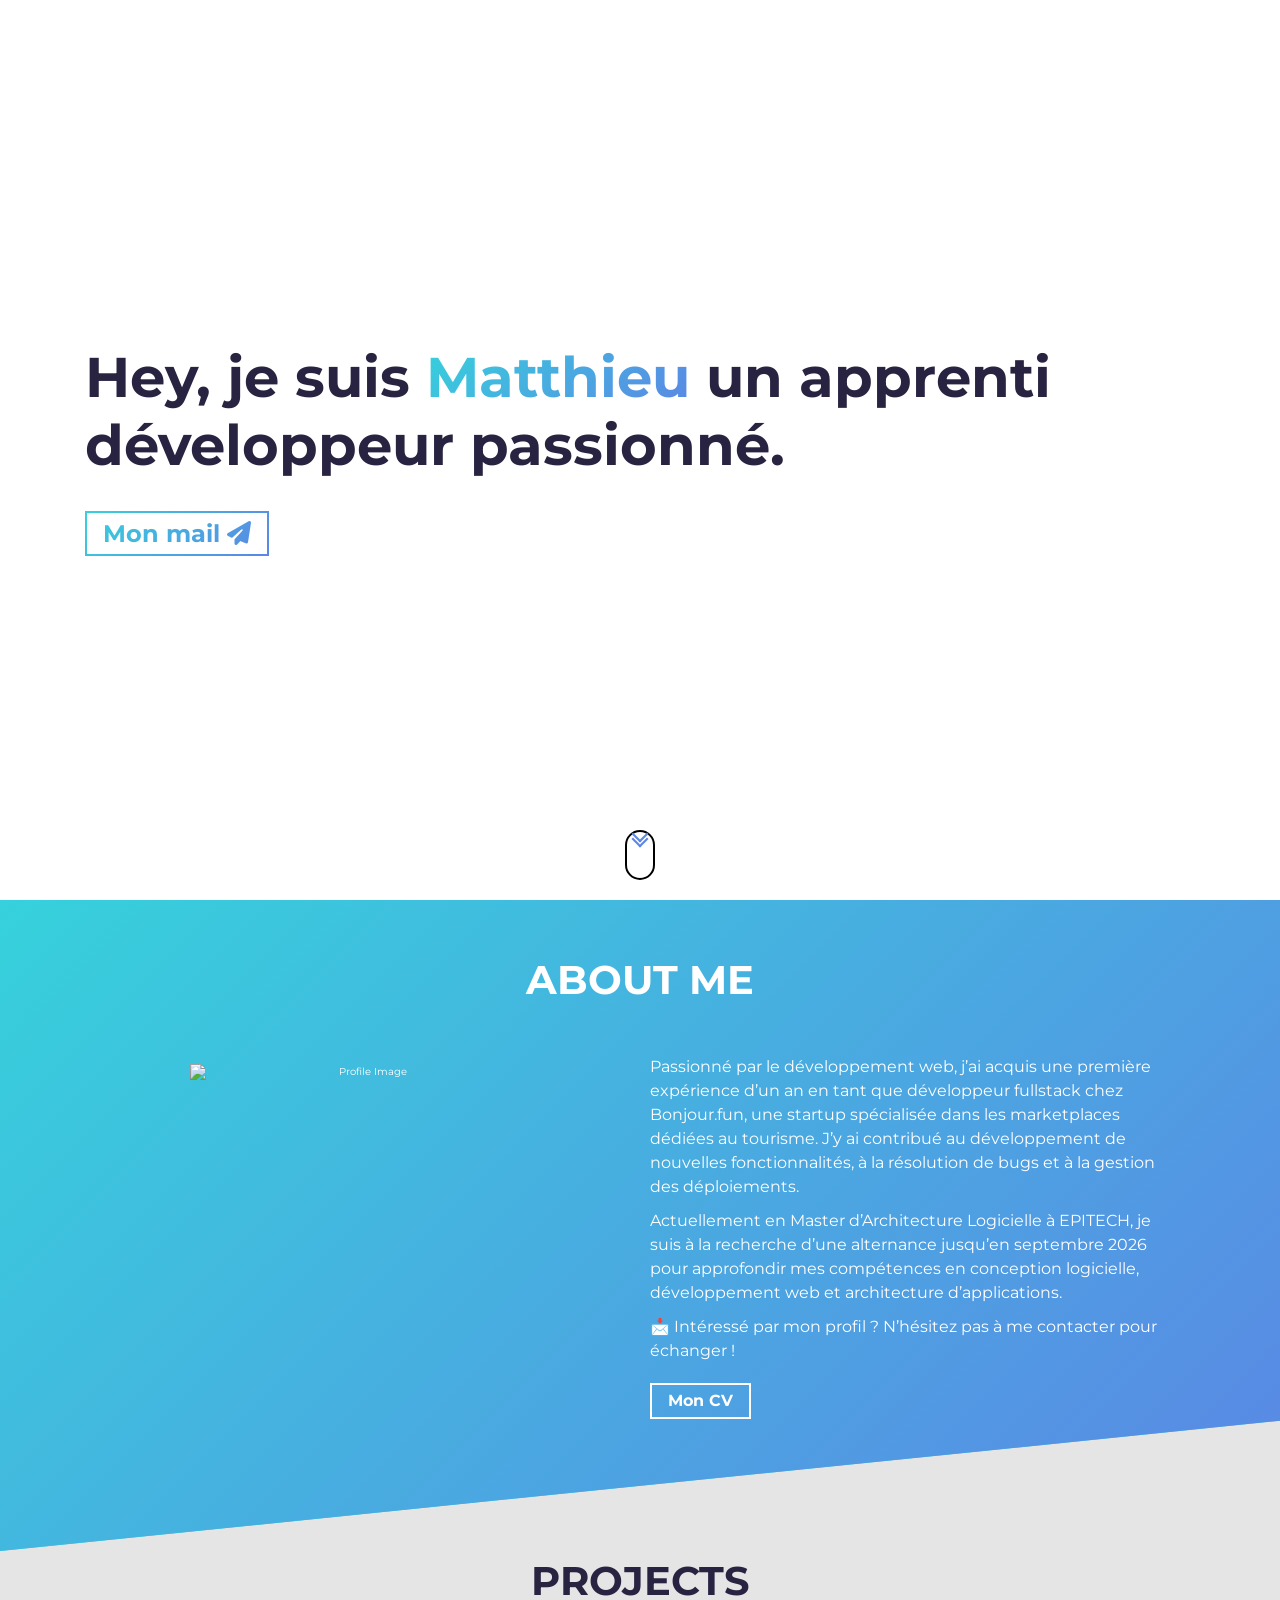
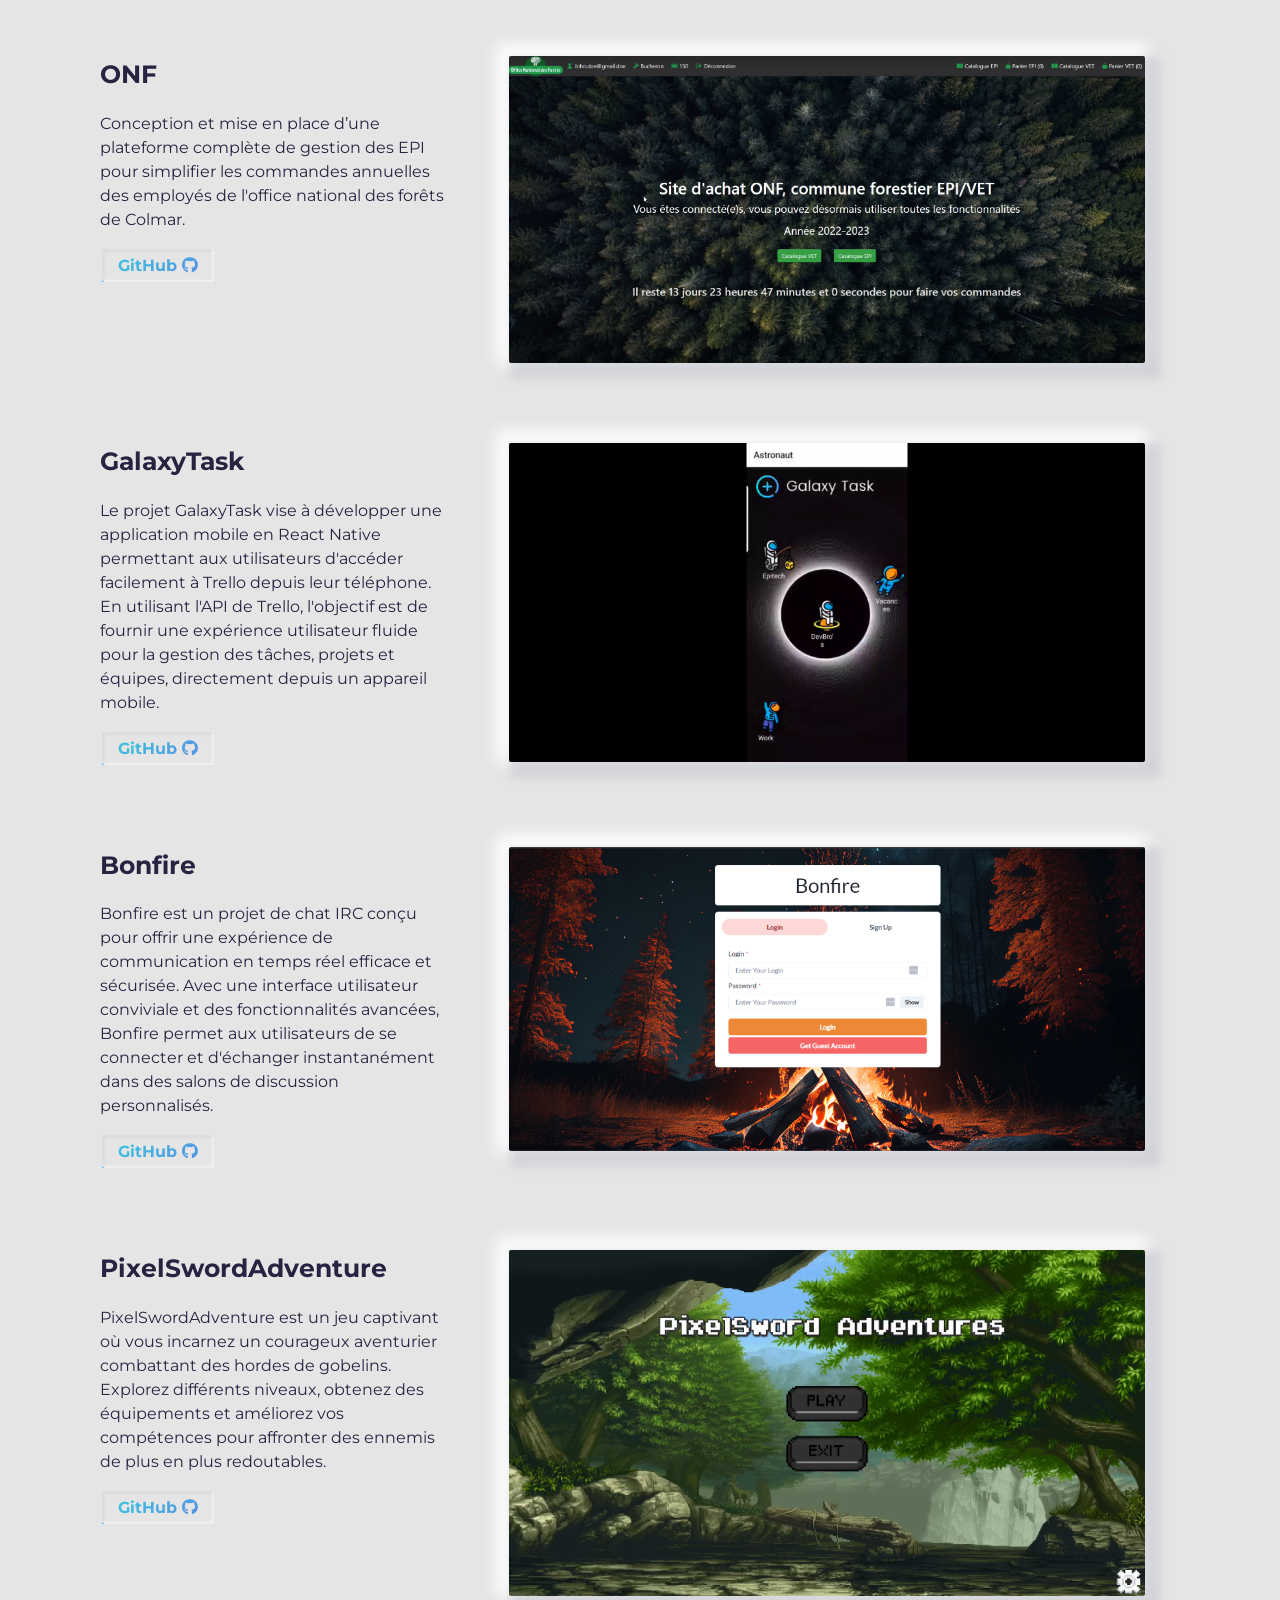
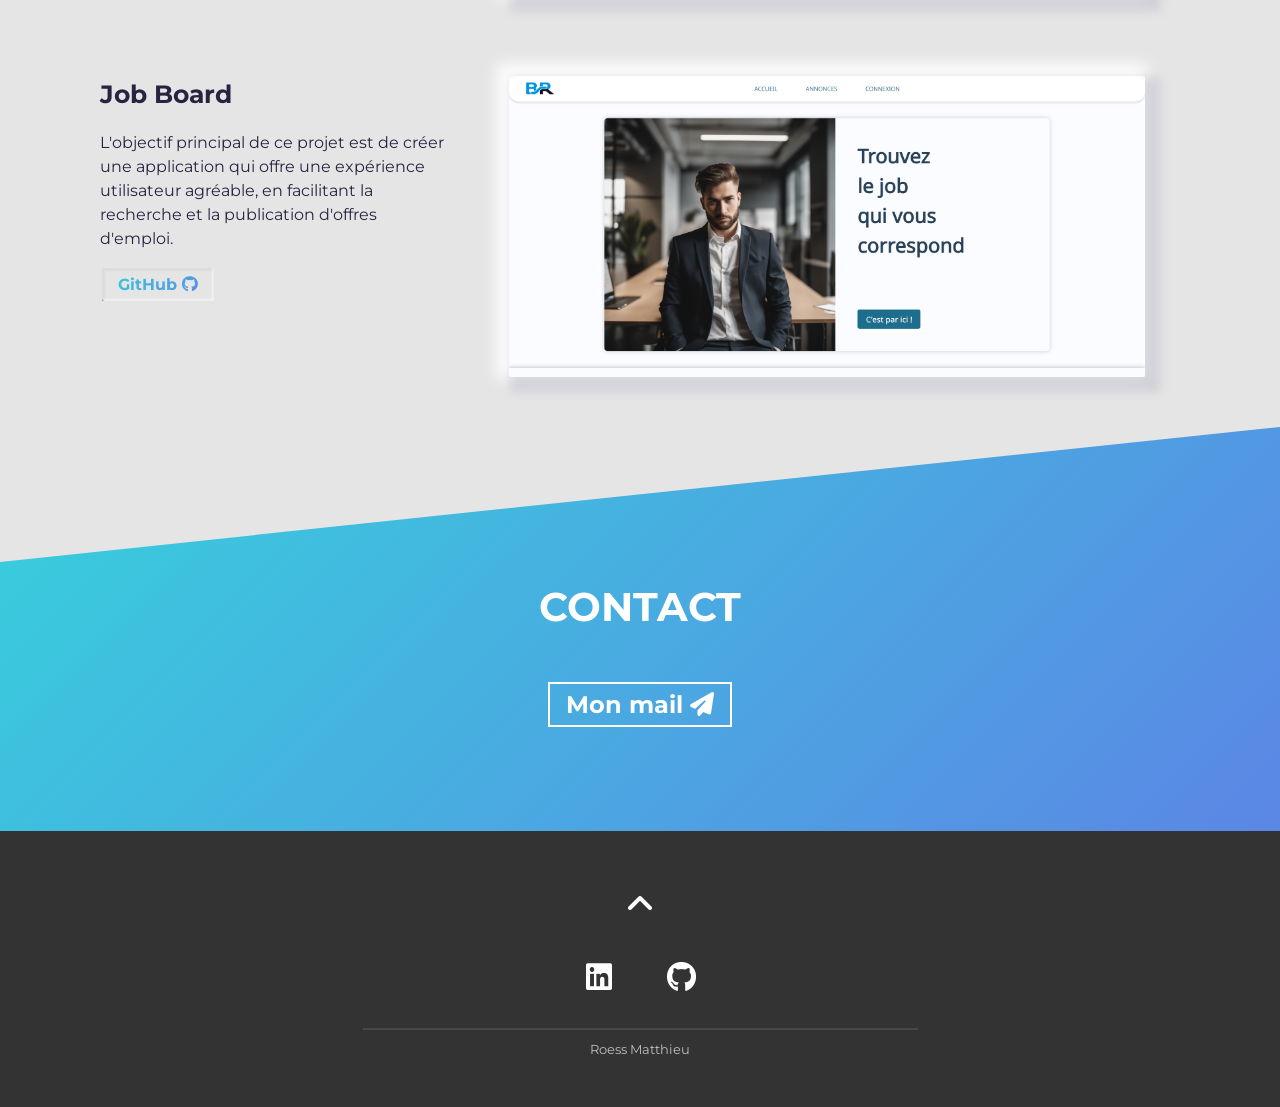
==== commit 31384514: "replace CV and update project descriptions in portfolio" ====
--- a/index.html
+++ b/index.html
@@ -123,22 +123,17 @@
           </div>
           <div class="about-wrapper__info">
             <p class="about-wrapper__info-text">
-              Bienvenue sur mon portfolio ! Je suis actuellement étudiant en
-              développement à Epitech Strasbourg, avec une passion pour
-              l'informatique. Récemment diplômé d'un BTS SIO avec une option
-              SLAM, j'ai acquis des compétences solides dans la conception et la
-              réalisation de solutions logicielles.
+              Passionné par le développement web, j’ai acquis une première expérience d’un an en tant que développeur fullstack chez Bonjour.fun, une startup spécialisée dans les marketplaces dédiées au tourisme. J’y ai contribué au développement de nouvelles fonctionnalités, à la résolution de bugs et à la gestion des déploiements.
             </p>
             <p class="about-wrapper__info-text">
-              Mon parcours académique et mes projets personnels m'ont permis de
-              développer une approche créative et rigoureuse en matière de
-              programmation. Je suis constamment à la recherche de nouvelles
-              technologies et de défis stimulants pour enrichir mes
-              connaissances et affiner mes compétences en développement.
+              Actuellement en Master d’Architecture Logicielle à EPITECH, je suis à la recherche d’une alternance jusqu’en septembre 2026 pour approfondir mes compétences en conception logicielle, développement web et architecture d’applications.
+            </p>
+            <p class="about-wrapper__info-text">
+              📩 Intéressé par mon profil ? N’hésitez pas à me contacter pour échanger !
             </p>
             <span class="about-wrapper__cta">
               <a
-                href="./assets/CvPP.pdf"
+                href="./assets/matthieuRoessCv.pdf"
                 class="cta-btn cta-btn--resume"
                 target="_blank"
                 >Mon CV</a
@@ -155,6 +150,43 @@
       <div class="container">
         <div class="project-wrapper">
           <h2 class="section-title dark-blue-text">Projects</h2>
+           <!-- Each .row is a project -->
+           <article class="row">
+            <div class="project-wrapper__text">
+              <h3 class="project-wrapper__text-title">ONF</h3>
+              <p class="project-wrapper__text-info">
+                Conception et mise en place d’une plateforme complète de gestion des EPI pour simplifier les commandes annuelles des employés de l'office national des forêts de Colmar.
+              </p>
+              <div class="project-wrapper__text-btns">
+                <a
+                  href="https://github.com/MatthieuRoess/ONF"
+                  target="_blank"
+                  rel="noopener noreferrer"
+                  class="cta-btn cta-btn--hero cta-btn--projects"
+                  >GitHub <i class="fa-brands fa-github"></i
+                ></a>
+              </div>
+            </div>
+
+            <div class="project-wrapper__image">
+              <a
+                href="https://github.com/MatthieuRoess/ONF"
+                target="_blank"
+                rel="noopener noreferrer"
+              >
+                <div class="thumbnail rounded">
+                  <img
+                    src="./assets/onf.png"
+                    class="img-fluid"
+                    alt="Project Image"
+                    width="1366"
+                    height="767"
+                  />
+                </div>
+              </a>
+            </div>
+          </article>
+          <!-- /END Project -->
           <!-- Each .row is a project -->
           <article class="row">
             <div class="project-wrapper__text">
@@ -279,49 +311,6 @@
             </div>
           </article>
           <!-- /END Project -->
-
-          <!-- Each .row is a project -->
-          <article class="row">
-            <div class="project-wrapper__text">
-              <h3 class="project-wrapper__text-title">ONF</h3>
-              <p class="project-wrapper__text-info">
-                Ce projet a été réalisé dans le cadre d'un stage de BTS en
-                groupe de 4 personnes. L'objectif principal était de simplifier
-                le processus de commande annuelle de vêtements de travail et
-                d'Équipements de Protection Individuelle (EPI) en utilisant un
-                site web accessible par tous les agents.
-              </p>
-              <div class="project-wrapper__text-btns">
-                <a
-                  href="https://github.com/MatthieuRoess/ONF"
-                  target="_blank"
-                  rel="noopener noreferrer"
-                  class="cta-btn cta-btn--hero cta-btn--projects"
-                  >GitHub <i class="fa-brands fa-github"></i
-                ></a>
-              </div>
-            </div>
-
-            <div class="project-wrapper__image">
-              <a
-                href="https://github.com/MatthieuRoess/ONF"
-                target="_blank"
-                rel="noopener noreferrer"
-              >
-                <div class="thumbnail rounded">
-                  <img
-                    src="./assets/onf.png"
-                    class="img-fluid"
-                    alt="Project Image"
-                    width="1366"
-                    height="767"
-                  />
-                </div>
-              </a>
-            </div>
-          </article>
-          <!-- /END Project -->
-
           <!-- Each .row is a project -->
           <article class="row">
             <div class="project-wrapper__text">
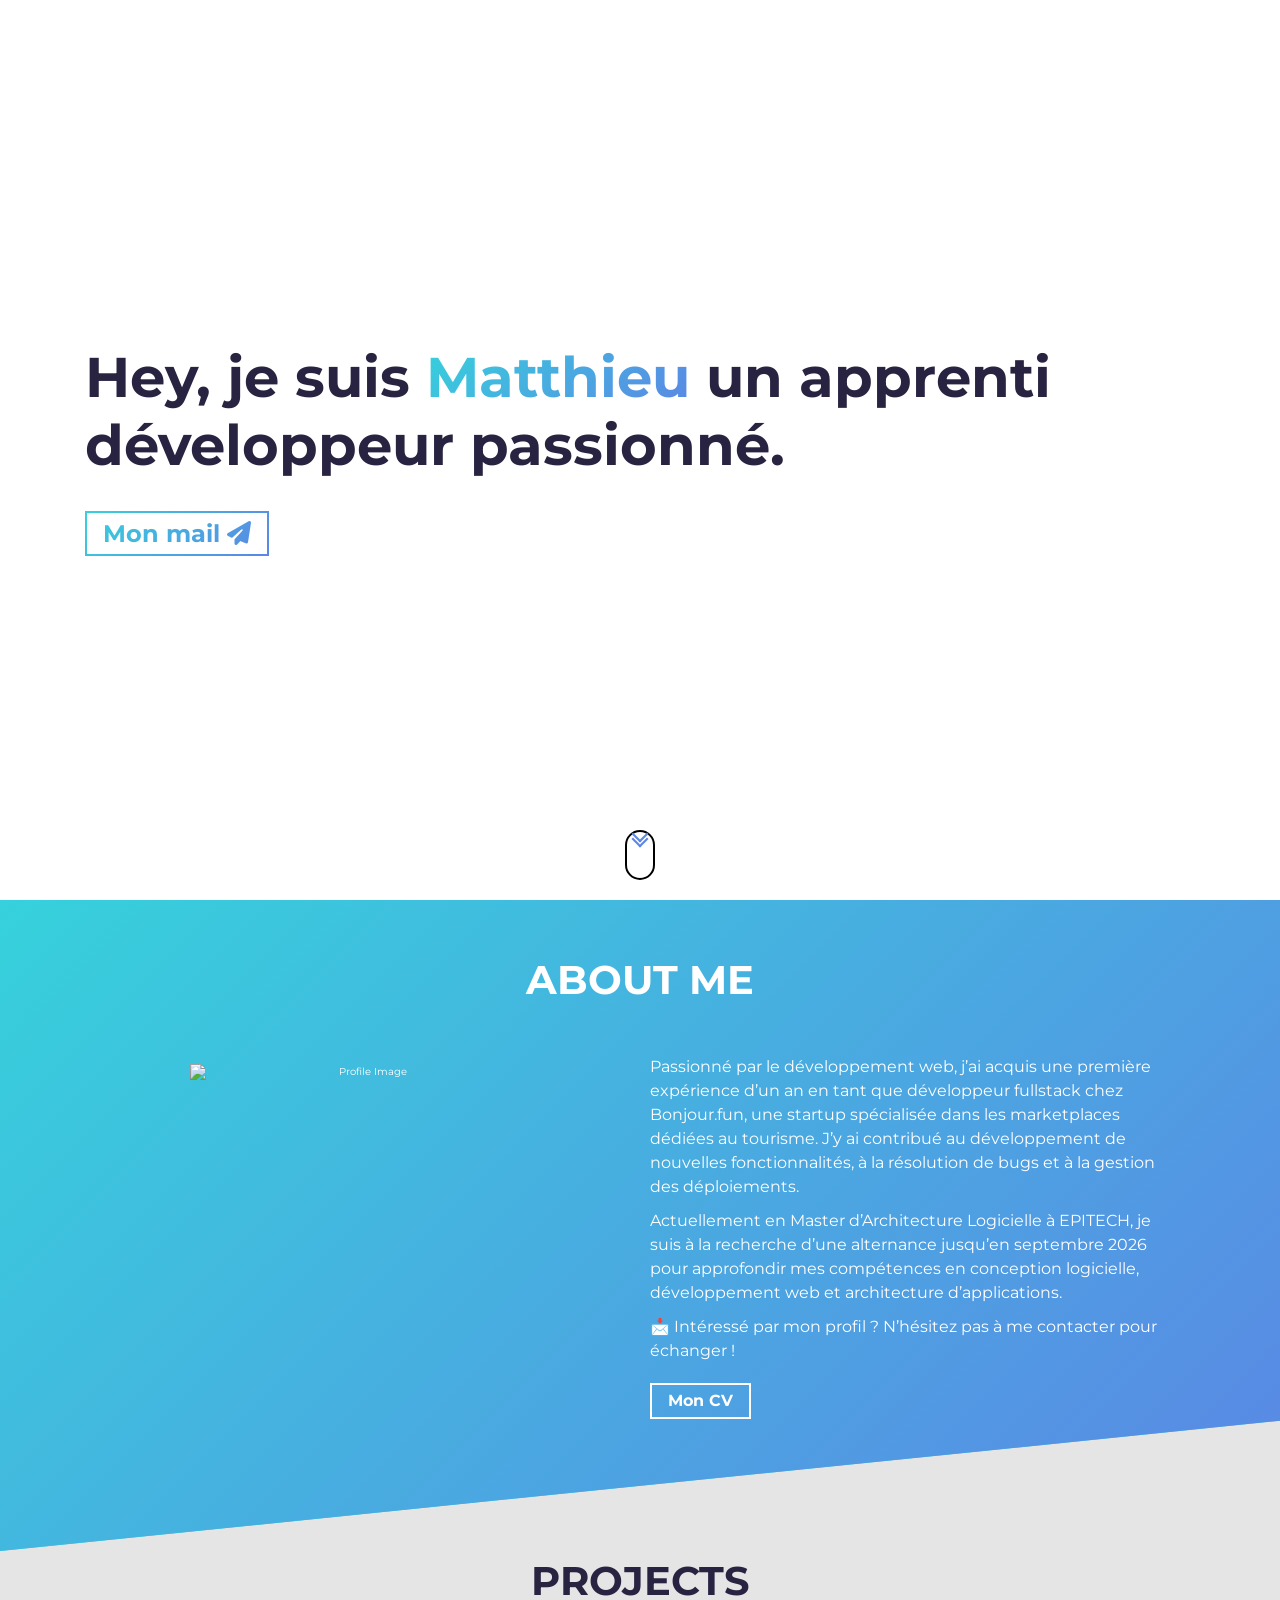
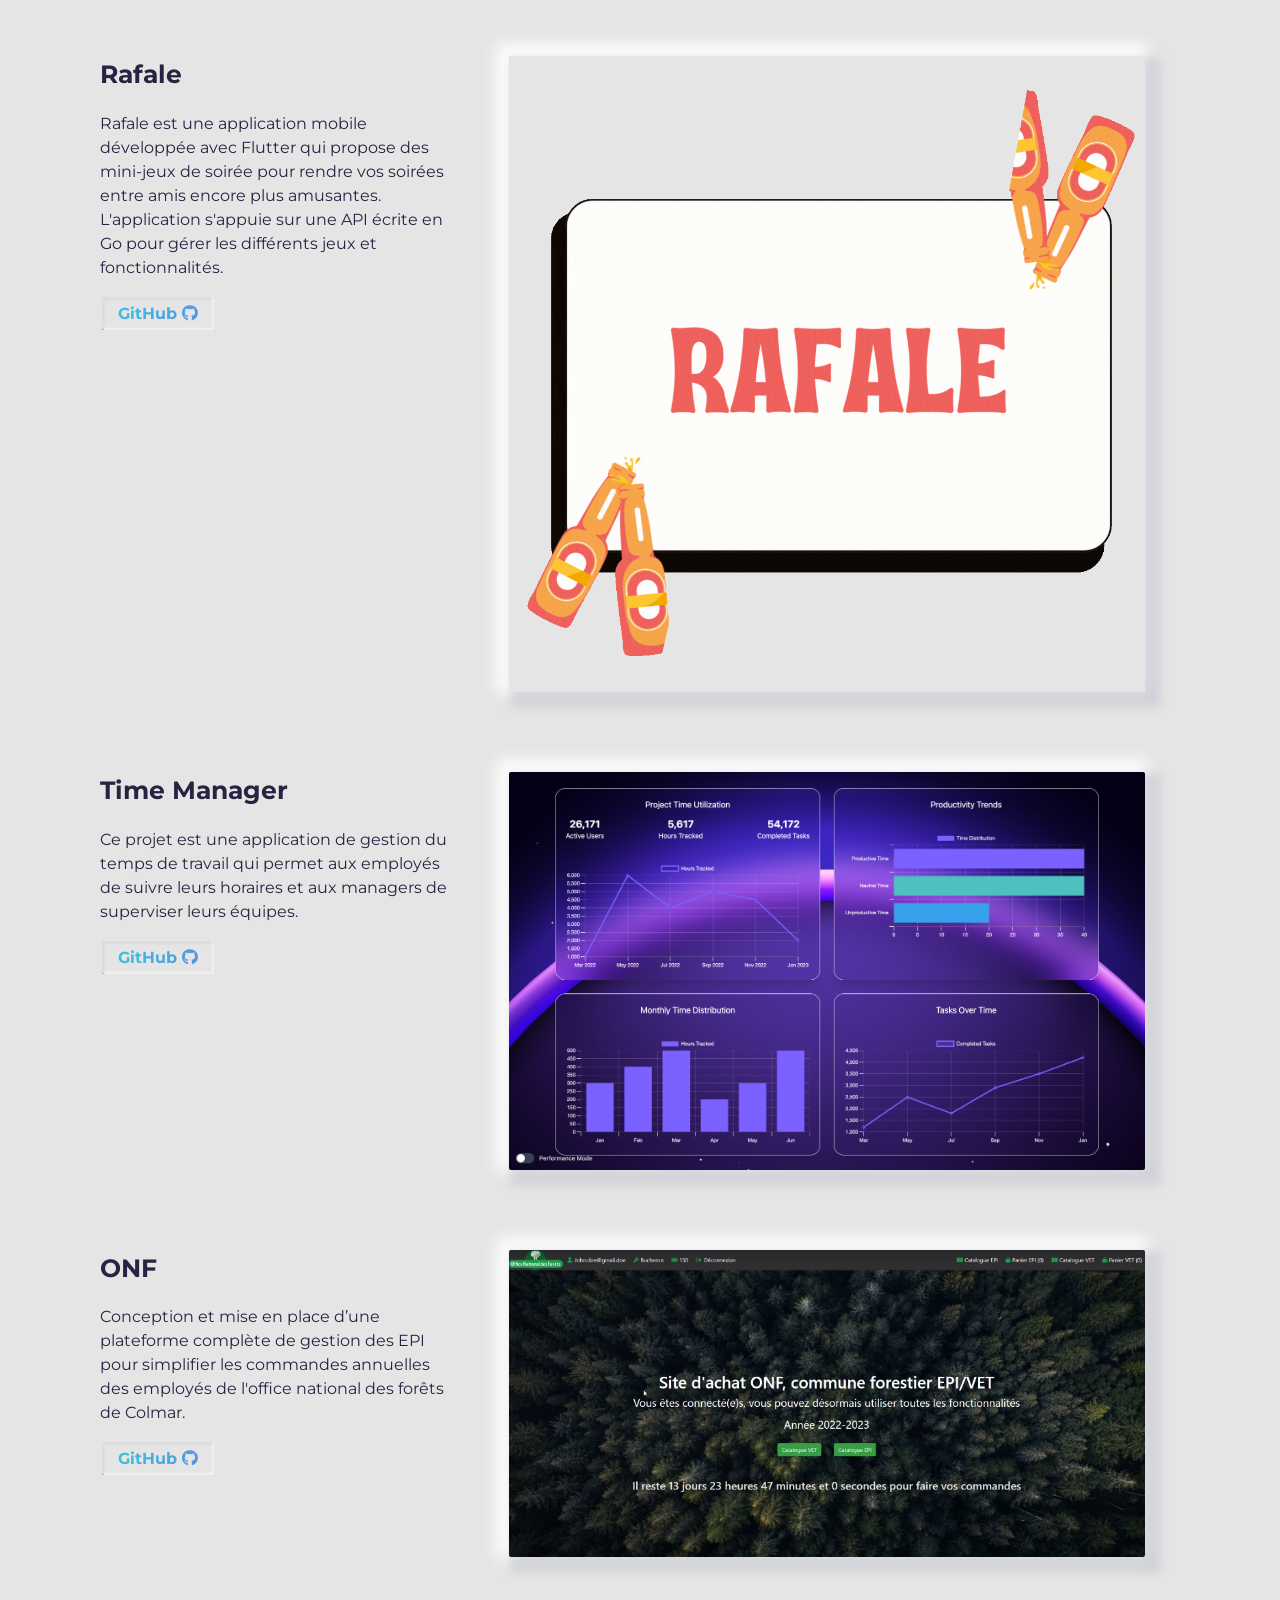
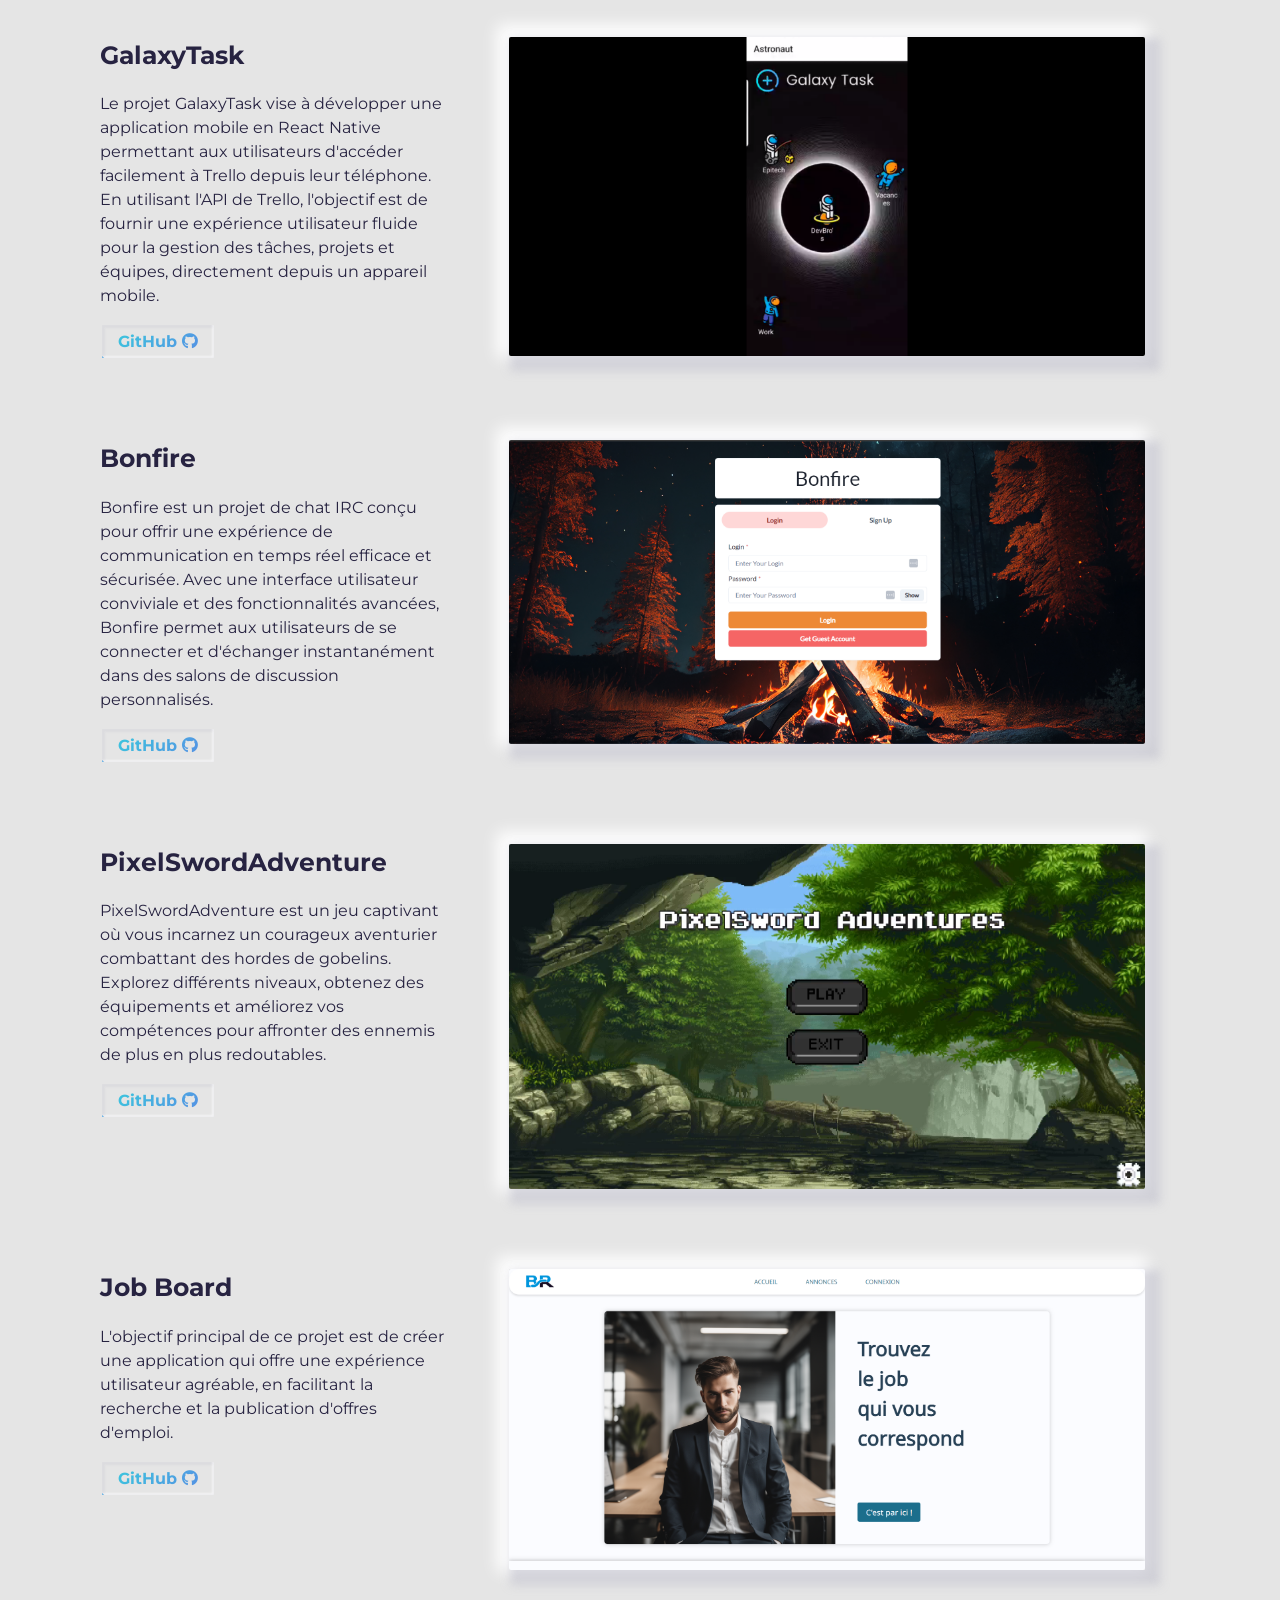
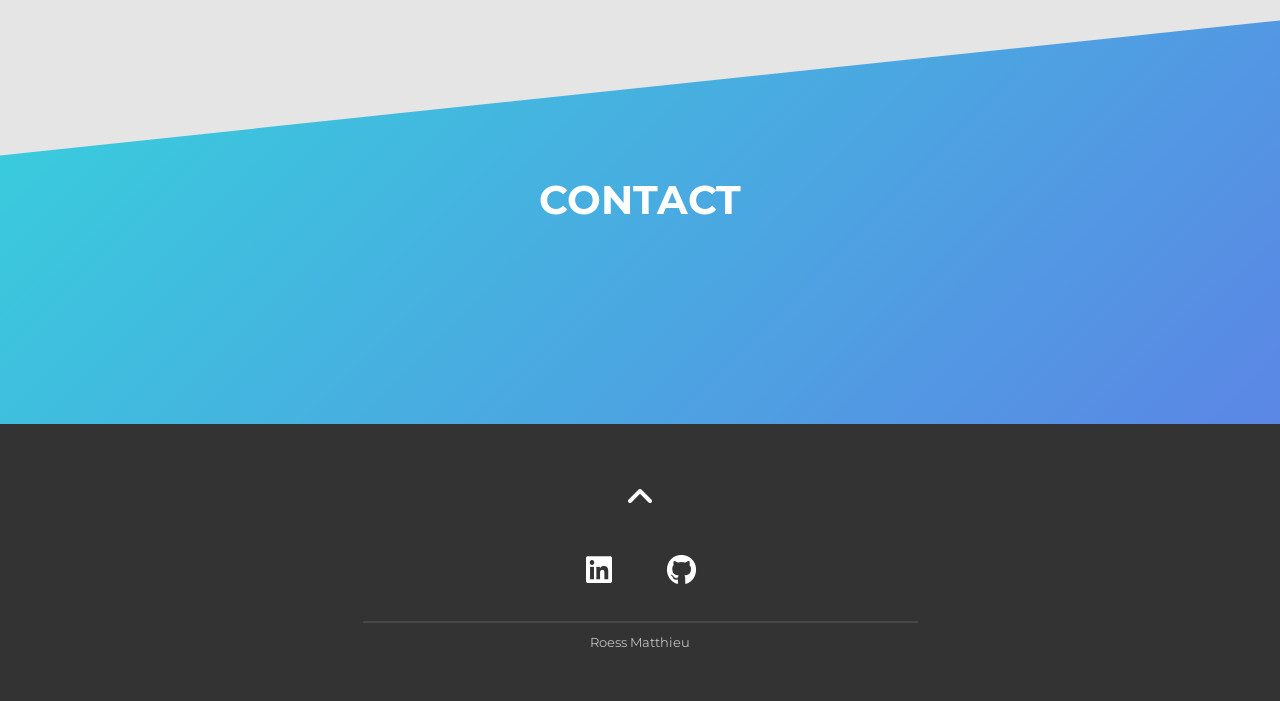
==== commit f7b35b63: "add new project "Rafale" and "Time Manager"" ====
--- a/index.html
+++ b/index.html
@@ -150,6 +150,79 @@
       <div class="container">
         <div class="project-wrapper">
           <h2 class="section-title dark-blue-text">Projects</h2>
+          <!-- Each .row is a project -->
+          <article class="row">
+            <div class="project-wrapper__text">
+              <h3 class="project-wrapper__text-title">Rafale</h3>
+              <p class="project-wrapper__text-info">
+                Rafale est une application mobile développée avec Flutter qui propose des mini-jeux de soirée pour rendre vos soirées entre amis encore plus amusantes. L'application s'appuie sur une API écrite en Go pour gérer les différents jeux et fonctionnalités.              </p>
+              <div class="project-wrapper__text-btns">
+                <a
+                  href="https://github.com/MatthieuRoess/Rafale"
+                  target="_blank"
+                  rel="noopener noreferrer"
+                  class="cta-btn cta-btn--hero cta-btn--projects"
+                  >GitHub <i class="fa-brands fa-github"></i
+                ></a>
+              </div>
+            </div>
+
+            <div class="project-wrapper__image">
+              <a
+                href="https://github.com/MatthieuRoess/Rafale"
+                target="_blank"
+                rel="noopener noreferrer"
+              >
+                <div class="thumbnail rounded">
+                  <img
+                    src="./assets/RAFALE.gif"
+                    class="img-fluid"
+                    alt="Project Image"
+                    width="1366"
+                    height="767"
+                  />
+                </div>
+              </a>
+            </div>
+          </article>
+          <!-- /END Project -->
+          <!-- Each .row is a project -->
+          <article class="row">
+            <div class="project-wrapper__text">
+              <h3 class="project-wrapper__text-title">Time Manager</h3>
+              <p class="project-wrapper__text-info">
+                Ce projet est une application de gestion du temps de travail qui permet aux employés de suivre leurs horaires et aux managers de superviser leurs équipes.
+              </p>
+              <div class="project-wrapper__text-btns">
+                <a
+                  href="https://github.com/MatthieuRoess/TimeManager"
+                  target="_blank"
+                  rel="noopener noreferrer"
+                  class="cta-btn cta-btn--hero cta-btn--projects"
+                  >GitHub <i class="fa-brands fa-github"></i
+                ></a>
+              </div>
+            </div>
+
+            <div class="project-wrapper__image">
+              <a
+                href="https://github.com/MatthieuRoess/TimeManager"
+                target="_blank"
+                rel="noopener noreferrer"
+              >
+                <div class="thumbnail rounded">
+                  <img
+                    src="./assets/dashboards.png"
+                    class="img-fluid"
+                    alt="Project Image"
+                    width="1366"
+                    height="767"
+                  />
+                </div>
+              </a>
+            </div>
+          </article>
+          <!-- /END Project -->
            <!-- Each .row is a project -->
            <article class="row">
             <div class="project-wrapper__text">
